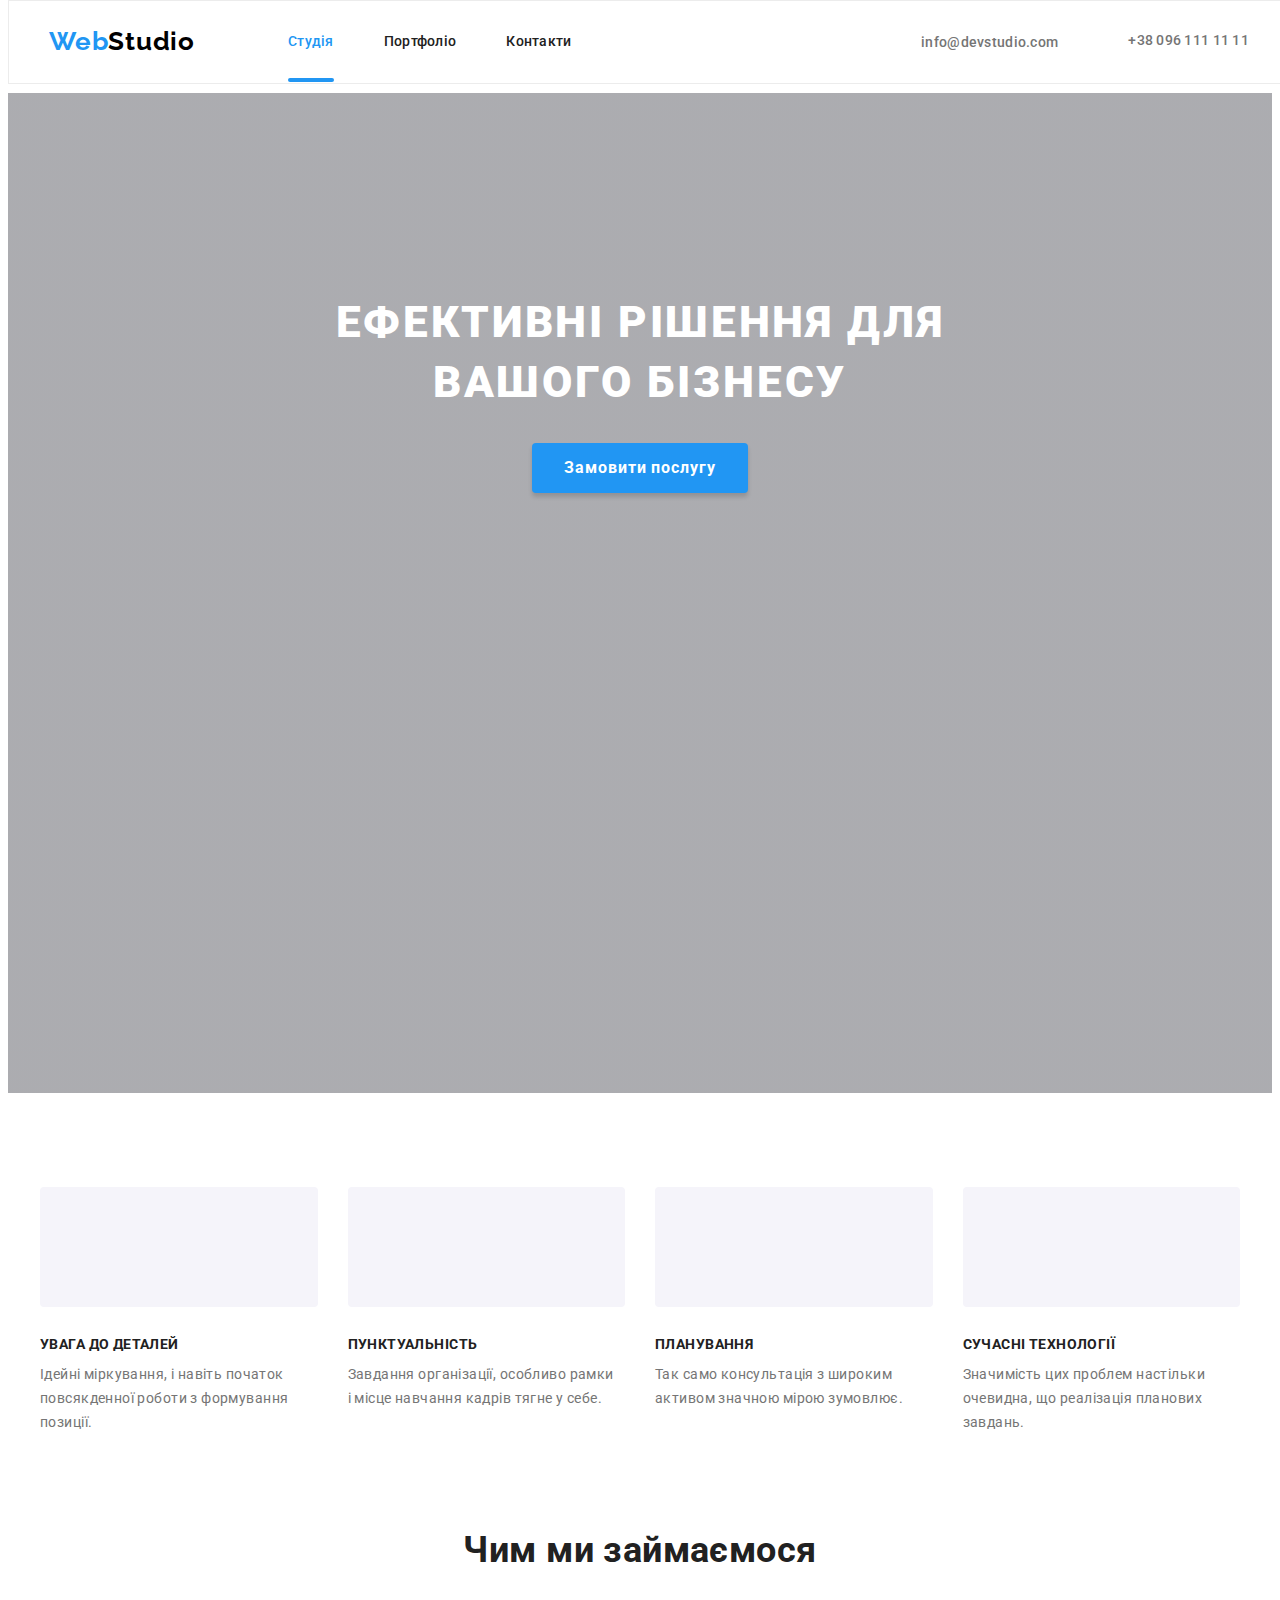
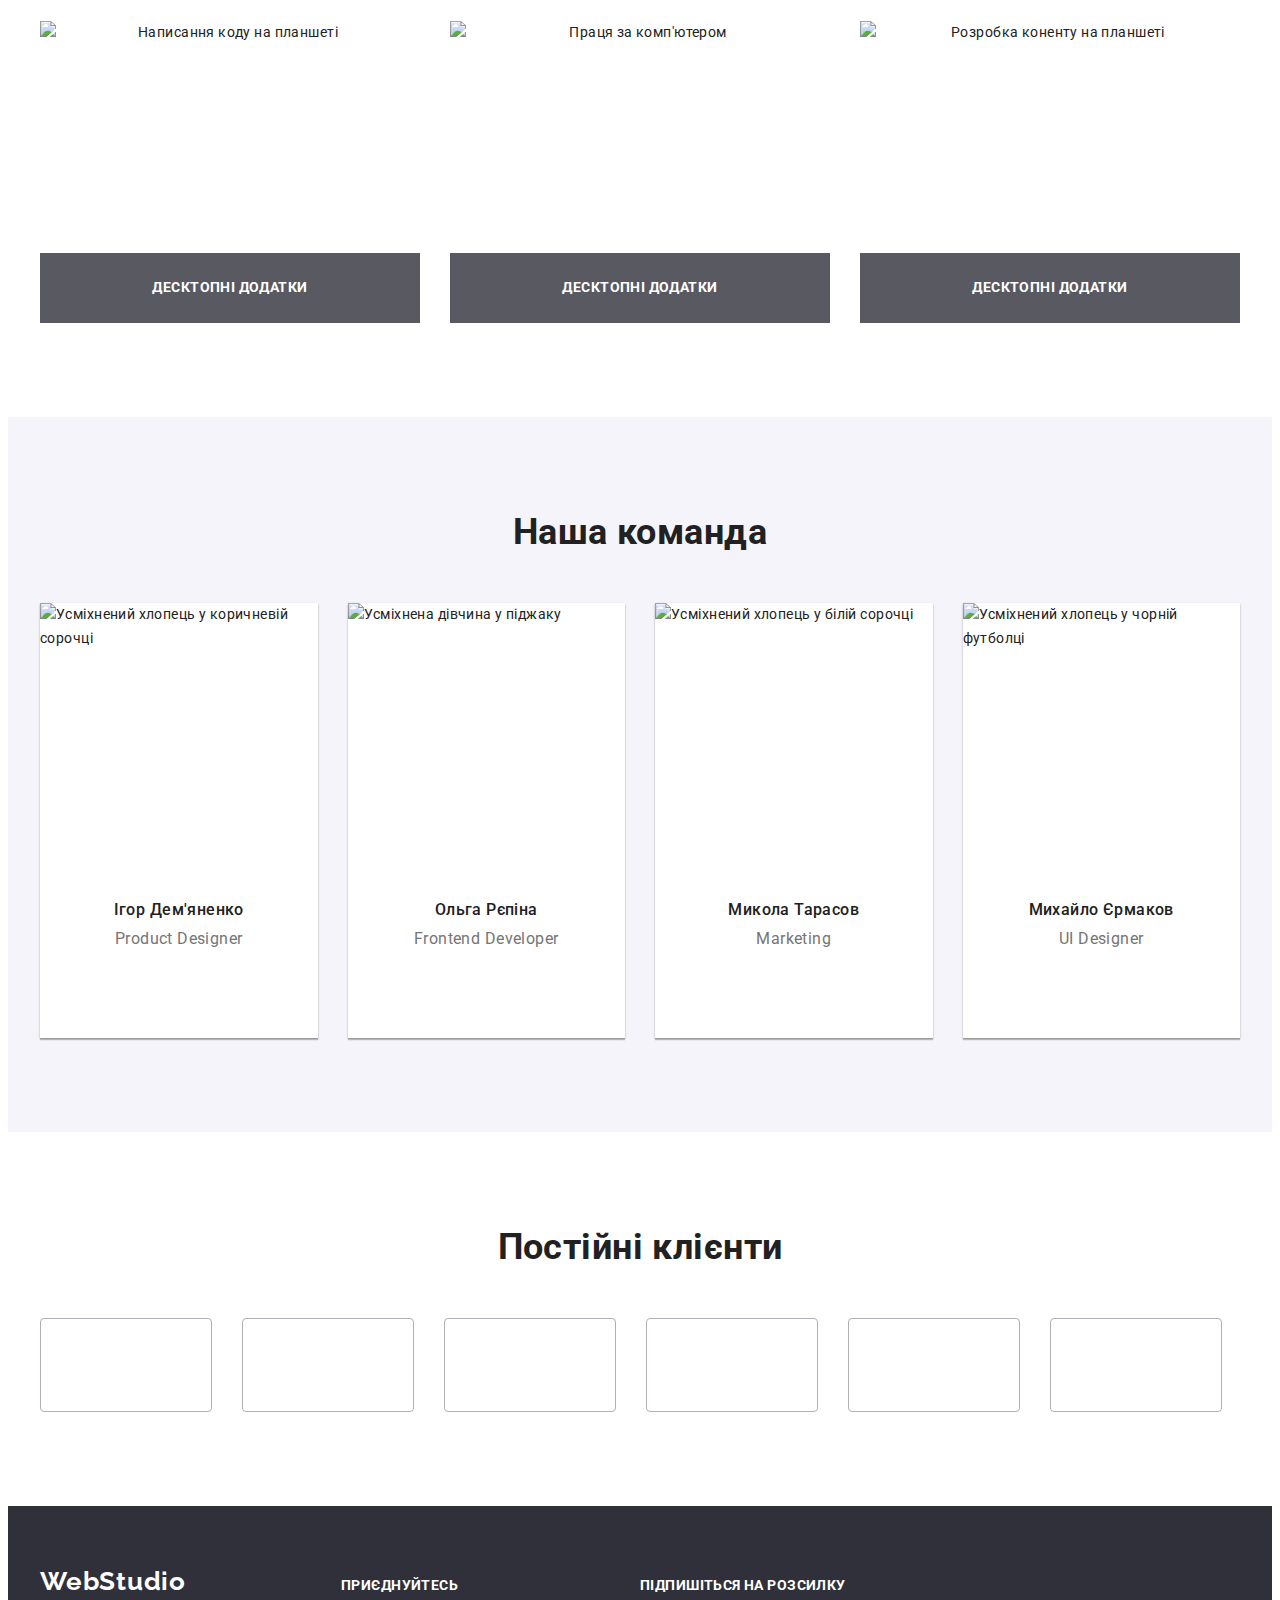
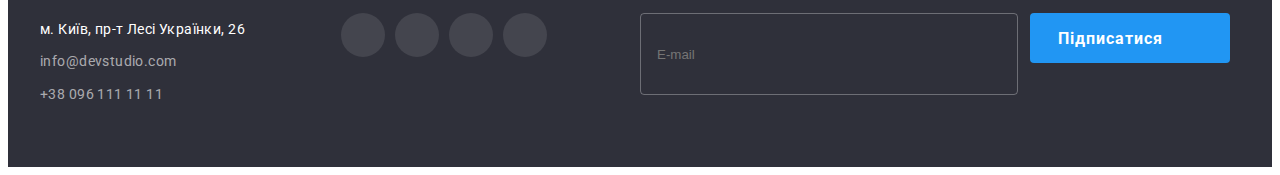
==== index.html @ 68c14729 "remake-header-studio" ====
<!DOCTYPE html>
<html lang="uk">
  <head>
    <meta charset="UTF-8" />
    <meta http-equiv="X-UA-Compatible" content="IE=edge" />
    <meta name="viewport" content="width=device-width, initial-scale=1.0" />
    <title>Студія</title>
    <link rel="preconnect" href="https://fonts.googleapis.com" />
    <link rel="preconnect" href="https://fonts.gstatic.com" crossorigin />
    <link
      href="https://fonts.googleapis.com/css2?family=Raleway:wght@700&family=Roboto:wght@400;500;700;900&display=swap"
      rel="stylesheet"
    />
    <link
      rel="stylesheet"
      href="https://cdnjs.cloudflare.com/ajax/libs/modern-normalize/1.1.0/modern-normalize.min.css"
      integrity="sha512-wpPYUAdjBVSE4KJnH1VR1HeZfpl1ub8YT/NKx4PuQ5NmX2tKuGu6U/JRp5y+Y8XG2tV+wKQpNHVUX03MfMFn9Q=="
      crossorigin="anonymous"
      referrerpolicy="no-referrer"
    />
    <link rel="stylesheet" href="./css/styles.css" />
  </head>

  <body class="body">
    <!-- Header -->
    <header class="page-header">
      <div class="container container-header">
        <nav class="nav-header page-header__nav">
          <a lang="en" class="logo page-header__logo link" href="./index.html"
            ><span class="logo-style page-header__span">Web</span>Studio</a
          >

          <ul class="site-nav list">
            <li class="item site-nav__item">
              <a class="site-nav__link link current" href="./index.html">Студія</a>
            </li>
            <li class="item site-nav__item">
              <a class="site-nav__link link" href="./portfolio.html">Портфоліо</a>
            </li>
            <li class="item site-nav__item"><a class="site-nav__link link" href="">Контакти</a></li>
          </ul>
        </nav>

        <ul class="auth-nav list">
          <li class="item auth-nav__item">
            <a class="link auth-nav__link" href="mailto:info@devstudio.com"
              ><svg class="auth-nav__icon" width="16" height="12">
                <use href="./images/icons-svg.svg#icon-envelope"></use></svg
              >info@devstudio.com</a
            >
          </li>
          <li class="item auth-nav__item">
            <a class="link auth-nav__link" href="tel:+380961111111"
              ><svg class="auth-nav__icon" width="10" height="16">
                <use href="./images/icons-svg.svg#icon-smartphone"></use></svg
              >+38 096 111 11 11</a
            >
          </li>
        </ul>
      </div>
    </header>

    <main class="main">
      <!-- Hero -->

      <section class="section hero overlay">
        <div class="container">
          <h1 class="hero-title">Ефективні рішення для вашого бізнесу</h1>
          <button type="button" class="button-hero" data-modal-open>Замовити послугу</button>
        </div>
      </section>

      <!-- Benefits -->
      <section class="section">
        <div class="container section-benefits">
          <h2 class="visually-hidden">Наші переваги</h2>
          <ul class="benefits-list list">
            <li class="item">
              <div class="container-icon-benefits">
                <svg class="icon-benefits" width="70" height="70">
                  <use href="./images/icons-svg.svg#icon-antenna"></use>
                </svg>
              </div>
              <h3 class="title">Увага до деталей</h3>
              <p>Ідейні міркування, і навіть початок повсякденної роботи з формування позиції.</p>
            </li>
            <li class="item">
              <div class="container-icon-benefits">
                <svg class="icon-benefits" width="70px" height="70px">
                  <use href="./images/icons-svg.svg#icon-clock"></use>
                </svg>
              </div>
              <h3 class="title">Пунктуальність</h3>
              <p>Завдання організації, особливо рамки i місце навчання кадрів тягне у себe.</p>
            </li>
            <li class="item">
              <div class="container-icon-benefits">
                <svg class="icon-benefits" width="70px" height="70px">
                  <use href="./images/icons-svg.svg#icon-diagram"></use>
                </svg>
              </div>
              <h3 class="title">Планування</h3>
              <p>Так само консультація з широким активом значною мірою зумовлює.</p>
            </li>
            <li class="item">
              <div class="container-icon-benefits">
                <svg class="icon-benefits" width="70px" height="70px">
                  <use href="./images/icons-svg.svg#icon-astronaut"></use>
                </svg>
              </div>
              <h3 class="title">Сучасні технології</h3>
              <p>Значимість цих проблем настільки очевидна, що реалізація планових завдань.</p>
            </li>
          </ul>
        </div>
      </section>

      <!-- Activity -->
      <section class="section activity">
        <div class="container">
          <h2 class="section-title">Чим ми займаємося</h2>
          <ul class="activity-list list">
            <li class="activity-list-item">
              <div class="activity-container-item-text">
                <p class="activity-item-text">Десктопні додатки</p>
              </div>
              <img
                class=""
                src="./images/img1.jpg"
                alt="Написання коду на планшеті"
                width="370"
                height="294"
              />
            </li>

            <li class="activity-list-item">
              <div class="activity-container-item-text">
                <p class="activity-item-text">Десктопні додатки</p>
              </div>
              <img
                class=""
                src="./images/img2.jpg"
                alt="Праця за комп'ютером"
                width="370"
                height="294"
              />
            </li>

            <li class="activity-list-item">
              <div class="activity-container-item-text">
                <p class="activity-item-text">Десктопні додатки</p>
              </div>
              <img
                class=""
                src="./images/img3.jpg"
                alt="Розробка коненту на планшеті"
                width="370"
                height="294"
              />
            </li>
          </ul>
        </div>
      </section>

      <!-- Team -->
      <section class="section team">
        <div class="container">
          <h2 class="section-title">Наша команда</h2>

          <ul class="team-list list">
            <li class="item">
              <img
                src="./images/igor.jpg"
                alt="Усміхнений хлопець у коричневій сорочці"
                width="270"
                height="260"
              />
              <div class="team-card">
                <h3 class="title">Ігор Дем'яненко</h3>
                <p class="text" lang="en">Product Designer</p>
                <ul class="social-list list">
                  <li class="social-item">
                    <a class="social-link link" href="#"
                      ><svg class="social-icon" width="20" height="20">
                        <use href="./images/icons-svg.svg#icon-instagram"></use></svg
                    ></a>
                  </li>
                  <li class="social-item">
                    <a class="social-link link" href="#"
                      ><svg class="social-icon" width="20" height="20">
                        <use href="./images/icons-svg.svg#icon-twitter"></use></svg
                    ></a>
                  </li>
                  <li class="social-item">
                    <a class="social-link link" href="#"
                      ><svg class="social-icon" width="20" height="20">
                        <use href="./images/icons-svg.svg#icon-facebook"></use></svg
                    ></a>
                  </li>
                  <li class="social-item">
                    <a class="social-link link" href="#"
                      ><svg class="social-icon" width="20" height="20">
                        <use href="./images/icons-svg.svg#icon-linkedin"></use></svg
                    ></a>
                  </li>
                </ul>
              </div>
            </li>

            <li class="item">
              <img
                src="./images/olga.jpg"
                alt="Усміхнена дівчина у піджаку"
                width="270"
                height="260"
              />
              <div class="team-card">
                <h3 class="title">Ольга Рєпіна</h3>
                <p class="text" lang="en">Frontend Developer</p>
                <ul class="social-list list">
                  <li class="social-item">
                    <a class="social-link link" href="#"
                      ><svg class="social-icon" width="20" height="20">
                        <use href="./images/icons-svg.svg#icon-instagram"></use></svg
                    ></a>
                  </li>
                  <li class="social-item">
                    <a class="social-link link" href="#"
                      ><svg class="social-icon" width="20" height="20">
                        <use href="./images/icons-svg.svg#icon-twitter"></use></svg
                    ></a>
                  </li>
                  <li class="social-item">
                    <a class="social-link link" href="#"
                      ><svg class="social-icon" width="20" height="20">
                        <use href="./images/icons-svg.svg#icon-facebook"></use></svg
                    ></a>
                  </li>
                  <li class="social-item">
                    <a class="social-link link" href="#"
                      ><svg class="social-icon" width="20" height="20">
                        <use href="./images/icons-svg.svg#icon-linkedin"></use></svg
                    ></a>
                  </li>
                </ul>
              </div>
            </li>

            <li class="item">
              <img
                src="./images/mikola.jpg"
                alt="Усміхнений хлопець у білій сорочці"
                width="270"
                height="260"
              />
              <div class="team-card">
                <h3 class="title">Микола Тарасов</h3>
                <p class="text" lang="en">Marketing</p>
                <ul class="social-list list">
                  <li class="social-item">
                    <a class="social-link link" href="#"
                      ><svg class="social-icon" width="20" height="20">
                        <use href="./images/icons-svg.svg#icon-instagram"></use></svg
                    ></a>
                  </li>
                  <li class="social-item">
                    <a class="social-link link" href="#"
                      ><svg class="social-icon" width="20" height="20">
                        <use href="./images/icons-svg.svg#icon-twitter"></use></svg
                    ></a>
                  </li>
                  <li class="social-item">
                    <a class="social-link link" href="#"
                      ><svg class="social-icon" width="20" height="20">
                        <use href="./images/icons-svg.svg#icon-facebook"></use></svg
                    ></a>
                  </li>
                  <li class="social-item">
                    <a class="social-link link" href="#"
                      ><svg class="social-icon" width="20" height="20">
                        <use href="./images/icons-svg.svg#icon-linkedin"></use></svg
                    ></a>
                  </li>
                </ul>
              </div>
            </li>

            <li class="item">
              <img
                src="./images/mykhailo.jpg"
                alt="Усміхнений хлопець у чорній футболці"
                width="270"
                height="260"
              />
              <div class="team-card">
                <h3 class="title">Михайло Єрмаков</h3>
                <p class="text" lang="en">UI Designer</p>
                <ul class="social-list list">
                  <li class="social-item">
                    <a class="social-link link" href="#"
                      ><svg class="social-icon" width="20" height="20">
                        <use href="./images/icons-svg.svg#icon-instagram"></use></svg
                    ></a>
                  </li>
                  <li class="social-item">
                    <a class="social-link link" href="#"
                      ><svg class="social-icon" width="20" height="20">
                        <use href="./images/icons-svg.svg#icon-twitter"></use></svg
                    ></a>
                  </li>
                  <li class="social-item">
                    <a class="social-link link" href="#"
                      ><svg class="social-icon" width="20" height="20">
                        <use href="./images/icons-svg.svg#icon-facebook"></use></svg
                    ></a>
                  </li>
                  <li class="social-item">
                    <a class="social-link link" href="#"
                      ><svg class="social-icon" width="20" height="20">
                        <use href="./images/icons-svg.svg#icon-linkedin"></use></svg
                    ></a>
                  </li>
                </ul>
              </div>
            </li>
          </ul>
        </div>
      </section>

      <!-- CLIENTS -->
      <div class="container">
        <section class="client-section section">
          <h2 class="section-title">Постійні клієнти</h2>
          <ul class="client-list list">
            <li class="client-item">
              <a class="client-link link" href="#"
                ><svg class="client-icon" width="106" height="60">
                  <use href="./images/icons-svg.svg#icon-Client1"></use></svg
              ></a>
            </li>
            <li class="client-item">
              <a class="client-link link" href="#"
                ><svg class="client-icon" width="106" height="60">
                  <use href="./images/icons-svg.svg#icon-Client2"></use></svg
              ></a>
            </li>
            <li class="client-item">
              <a class="client-link link" href="#"
                ><svg class="client-icon" width="106" height="60">
                  <use href="./images/icons-svg.svg#icon-Client3"></use></svg
              ></a>
            </li>
            <li class="client-item">
              <a class="client-link link" href="#"
                ><svg class="client-icon" width="106" height="60">
                  <use href="./images/icons-svg.svg#icon-Client4"></use></svg
              ></a>
            </li>
            <li class="client-item">
              <a class="client-link link" href="#"
                ><svg class="client-icon" width="106" height="60">
                  <use href="./images/icons-svg.svg#icon-Client5"></use></svg
              ></a>
            </li>
            <li class="client-item">
              <a class="client-link link" href="#"
                ><svg class="client-icon" width="106" height="60">
                  <use href="./images/icons-svg.svg#icon-Client6"></use></svg
              ></a>
            </li>
          </ul>
        </section>
      </div>
    </main>

    <!--Footer-->
    <footer class="footer">
      <div class="container container-footer">
        <div class="container-logo-address">
          <a lang="en" class="footer-logo logo link" href="./index.html"
            ><span class="logo-style">Web</span>Studio</a
          >

          <address class="address">
            <ul class="list">
              <li class="item">
                <a class="first-link link" href="https://goo.gl/maps/CPtrU1FHBa2aNyZL9"
                  >м. Київ, пр-т Лесі Українки, 26</a
                >
              </li>
              <li class="item">
                <a class="link" href="mailto:info@devstudio.com">info@devstudio.com</a>
              </li>
              <li class="item"><a class="link" href="tel:+380961111111">+38 096 111 11 11</a></li>
            </ul>
          </address>
        </div>

        <div class="container-social-footer">
          <b class="social-text">Приєднуйтесь</b>
          <ul class="social-list list">
            <li class="social-item">
              <a class="social-link link" href="#"
                ><svg class="social-icon" width="20" height="20">
                  <use href="./images/icons-svg.svg#icon-instagram"></use></svg
              ></a>
            </li>
            <li class="social-item">
              <a class="social-link link" href="#"
                ><svg class="social-icon link" width="20" height="20">
                  <use href="./images/icons-svg.svg#icon-twitter"></use></svg
              ></a>
            </li>
            <li class="social-item">
              <a class="social-link link" href="#"
                ><svg class="social-icon" width="20" height="20">
                  <use href="./images/icons-svg.svg#icon-facebook"></use></svg
              ></a>
            </li>
            <li class="social-item">
              <a class="social-link link" href="#"
                ><svg class="social-icon" width="20" height="20">
                  <use href="./images/icons-svg.svg#icon-linkedin"></use></svg
              ></a>
            </li>
          </ul>
        </div>

        <div class="container-footer-form">
          <b class="footer-form-uptext">Підпишіться на розсилку</b>
          <form class="footer-form">
            <label for="mail-footer"></label>
            <input type="mail" name="mail" placeholder="E-mail" id="mail-footer" />
            <button class="footer-form-button" type="submit">Підписатися</button>
          </form>
        </div>
      </div>
    </footer>

    <div class="backdrop is-hidden" data-modal>
      <div class="backdrop-modal">
        <button type="button" class="backdrop-modal-close-button" data-modal-close>
          <svg class="backdrop-modal-close-icon" width="11" height="11">
            <use href="./images/icons-svg.svg#icon-cross-button"></use>
          </svg>
        </button>
        <b class="subscribe-form-uptext">Залиште свої дані, ми вам передзвонимо</b>
        <form class="subscribe-form">
          <div class="subscribe-form-field">
            <label for="name">Ім'я</label>
            <div class="subscribe-form-container-input-icon">
              <input type="text" name="mame" id="name" autofocus />
              <svg class="subscribe-form-icon" width="18" height="18">
                <use href="./images/icons-svg.svg#icon-person"></use>
              </svg>
            </div>
          </div>
          <div class="subscribe-form-field">
            <label for="tel">Телефон</label>
            <div class="subscribe-form-container-input-icon">
              <input type="text" name="tel" id="tel" />
              <svg class="subscribe-form-icon" width="18" height="18">
                <use href="./images/icons-svg.svg#icon-phone"></use>
              </svg>
            </div>
          </div>
          <div class="subscribe-form-field">
            <label for="mail">Пошта</label>
            <div class="subscribe-form-container-input-icon">
              <input type="text" name="mail" id="mail" />
              <svg class="subscribe-form-icon" width="18" height="18">
                <use href="./images/icons-svg.svg#icon-email"></use>
              </svg>
            </div>
          </div>
          <div class="subscribe-form-field subscribe-form-field-lust">
            <label for="comment">Коментар</label>
            <textarea
              class="subscribe-form-field-placeholder"
              name="comment"
              placeholder="Введіть текст"
              id="comment"
              rows="7"
            ></textarea>
          </div>

          <label class="subscribe-form-text-conditions" for="conditions">
            <input
              class="checkbox"
              type="checkbox"
              name="conditions"
              value="conditions"
              id="conditions"
            />
            <svg class="checkbox-icon-condotions" width="15" height="15">
              <use href="./images/icons-svg.svg#icon-ckeck"></use>
            </svg>
            Погоджуюся з розсилкою та приймаю

            <a class="subscribe-form-link-conditions" href="#m">Умови договору</a></label
          >
        </form>
        <button class="subscrib-button" type="submit">Відправити</button>
      </div>
    </div>

    <script src="./js/modal.js"></script>
  </body>
</html>
---- css/styles.css ----
/* Color palette */

/* Main color text #212121; */
/* Second color text #757575; */
/* accent #2196F3; */
/* white #FFFFFF; */
/* rgba-white rgba(255, 255, 255, 0.6); */
/* background color: #FFFFFF; */
/* Footer and hero background color: #2F303A; */
/* Second background color: #F5F4FA; */

:root {
  --main-color: #212121;
  --second-color: #757575;
  --accent: #2196f3;
  --second-accent: #188ce8;
  --footer-hero: #2f303a;
  --white: #ffffff;
  --card-set-gap: 30px;
  --card-set-gap2: 20px;
  --social-list-gap: 10px;
  --timing-function: cubic-bezier(0.4, 0, 0.2, 1);
}

/* ------Body----- */

.body {
  color: var(--main-color);
  background-color: var(--white);

  font-family: 'Roboto', sans-serif;
  font-size: 14px;
  letter-spacing: 0.03em;

  padding-top: 85px;
}

.container {
  margin-left: auto;
  margin-right: auto;
  padding-left: 15px;
  padding-right: 15px;
  width: 1200px;
}

.container-header {
  display: flex;
  align-items: center;
}

.link {
  text-decoration: none;
}

.list {
  padding: 0;
  margin: 0;
  list-style: none;
}

.section {
  padding-top: 94px;
  padding-bottom: 94px;

  font-size: 14px;
  line-height: 1.71;
}

.visually-hidden {
  position: absolute;
  white-space: nowrap;
  width: 1px;
  height: 1px;
  overflow: hidden;
  border: 0;
  padding: 0;
  clip: rect(0 0 0 0);
  clip-path: inset(50%);
  margin: -1px;
}

.current {
}

img {
  display: block;
  height: auto;
  width: 100%;
}

.logo {
  font-family: 'Raleway', sans-serif;
  font-weight: 700;
  font-size: 26px;
  line-height: 1.2;
  letter-spacing: 0.03em;
}

/* !-----------------------------TRANSITION-------------------------------------- */
.card-link,
.client-link,
.social-link,
.container-header .link,
.address .link,
button {
  transition: color 250ms var(--timing-function);
}

.social-link {
  transition-property: background-color, color;
}

.client-link {
  transition-property: border, color;
}

.card-link {
  display: block;
  transition-property: box-shadow;
}

button {
  font-size: 16px;
  border-radius: 4px;
  border: none;
  border: none;
  cursor: pointer;
  font-family: inherit;
  color: var(--white);

  transition-property: background-color, box-shadow, fill;
}
/* !-----------------------------TRANSITION-END-------------------------------------- */

/* !-----------------------------backdrop----------------------------- */
.backdrop {
  position: fixed;
  top: 0;
  left: 0;
  width: 100%;
  height: 100%;

  background-color: #00000033;

  opacity: 1;
  transition: opacity 250ms var(--timing-function);
}

.backdrop-modal {
  position: absolute;
  left: 50%;
  top: 50%;

  height: 581px;
  width: 528px;

  border-radius: 4px;
  background-color: var(--white);

  transform: translate(-50%, -50%) scale(1) rotate(360deg);
  transition: transform 250ms var(--timing-function);
}

.backdrop.is-hidden {
  opacity: 0;
  pointer-events: none;
}

.backdrop.is-hidden .backdrop-modal {
  transform: translate(-50%, -50%) scale(0.5) rotate(180deg);
}

.backdrop-modal-close-button {
  position: absolute;
  top: 8px;
  right: 8px;

  height: 30px;
  width: 30px;

  display: flex;
  justify-content: center;
  align-items: center;

  border-radius: 50%;
  border: 1px solid #0000001a;

  background-color: var(--white);
}

.backdrop-modal-close-icon {
}

.backdrop-modal-close-button:hover,
.backdrop-modal-close-button:focus {
  fill: var(--accent);
}

.subscribe-form {
  display: flex;
  flex-direction: column;
  align-items: center;

  margin-left: auto;
  margin-right: auto;
  margin-bottom: 30px;
  width: 448px;
}

.subscribe-form-uptext {
  display: flex;
  justify-content: center;

  margin-bottom: 12px;
  margin-top: 40px;

  font-size: 20px;
  font-weight: 700;
  line-height: 1.15;
  text-align: center;
}
.subscribe-form-field {
  display: flex;
  flex-direction: column;

  width: 100%;

  margin-bottom: 10px;
}

.subscribe-form-field-lust {
  margin-bottom: 20px;
}

.subscribe-form-field-placeholder {
  font-size: 12px;
  letter-spacing: 0.01em;
  color: #75757580;
}

.subscribe-form-field textarea,
.subscribe-form-field input {
  transition: border-color 250ms var(--timing-function);
  outline: none;
}

.subscribe-form-field textarea:focus,
.subscribe-form-field input:focus {
  border-color: var(--accent);
}

.subscribe-form-field:focus-within .subscribe-form-icon {
  fill: var(--accent);
}

.subscribe-form-field textarea {
  resize: none;

  border: 1px solid #21212133;
  border-radius: 4px;

  height: 120px;
  padding: 12px 16px;
}

.subscribe-form-field input {
  padding-left: 42px;
  padding-top: 14px;
  padding-bottom: 14px;
  padding-right: 15px;

  border: 1px solid #21212133;
  border-radius: 4px;

  height: 40px;
  width: 100%;
}

.subscribe-form-field label {
  font-size: 12px;
  font-weight: 400;
  line-height: 1.17;
  letter-spacing: 0.01em;

  margin-bottom: 4px;

  color: var(--second-color);
}

.subscribe-form-container-input-icon {
  position: relative;
}

.subscribe-form-icon {
  position: absolute;
  top: 50%;
  left: 5%;

  transform: translate(-50%, -50%);
}

.subscribe-form-text-conditions {
  height: 24px;
  display: inline-flex;
  align-items: center;
  color: var(--second-color);
}

.checkbox {
  appearance: none;
  position: absolute;
}

.checkbox-icon-condotions {
  display: inline-block;
  border-radius: 4px;
  border: 2px solid black;

  margin-right: 7px;
}

.checkbox:checked + .checkbox-icon-condotions {
  background-color: var(--accent);
  border-color: var(--accent);
}

.subscribe-form-link-conditions {
  display: block;
  margin-left: 4px;

  color: var(--accent);
}

.subscribe-form-link-conditions:hover,
.subscribe-form-link-conditions:focus {
  color: var(--second-accent);
}

.subscrib-button {
  background-color: var(--accent);

  margin-left: 164px;

  height: 50px;
  width: 200px;

  font-weight: 700;
  line-height: 1.88;
  letter-spacing: 0.06em;
  text-align: center;
}
.subscrib-button:hover {
  background-color: var(--second-accent);
  box-shadow: 0px 4px 4px 0px #00000026;
}
/* !-----------------------------backdrop-end----------------------------- */

/* -------------------------------Header------------------------------- */

.page-header {
  position: fixed;
  width: 100%;
  top: 0;

  z-index: 1;

  background-color: var(--white);
  border: 1px solid #ececec;
}
.page-header__nav {
  display: flex;
}
.page-header__logo {
  color: #000000;
  padding-top: 24px;
  padding-bottom: 25px;
}
.page-header__span {
  color: var(--accent);
}

.site-nav {
  display: flex;
  margin-left: 93px;

  gap: 50px;
}
.site-nav__item {
}
.site-nav__link {
}

.auth-nav {
  display: flex;
  margin-left: auto;
  align-items: baseline;

  gap: 50px;
}
.auth-nav__item {
}
.auth-nav__link {
}
.auth-nav__icon {
  fill: currentColor;
  margin-right: 10px;
}

.site-nav__link,
.auth-nav__link {
  display: flex;
  padding-top: 32px;
  padding-bottom: 32px;

  align-items: center;

  font-weight: 500;
  line-height: 1.14;
  letter-spacing: 0.02em;
}

.site-nav__link {
  color: var(--main-color);
}

.auth-nav__link {
  color: var(--second-color);
}

.site-nav__link:hover,
.auth-nav__link:hover,
.site-nav__link:focus,
.auth-nav__link:focus {
  color: var(--accent);
}

.site-nav__item .current {
  position: relative;
  color: var(--accent);
}

.site-nav__item .current::after {
  position: absolute;
  content: '';
  bottom: 0;
  left: 0;

  width: 100%;
  height: 4px;

  border-radius: 2px;
  background-color: var(--accent);
}
/* -------------------------------Footer------------------------------- */

.footer {
  padding-top: 60px;
  padding-bottom: 60px;
  background-color: var(--footer-hero);
}

.footer-logo {
  color: var(--white);

  display: inline-block;
  margin-bottom: 20px;
}

.address {
  font-style: normal;
  font-weight: normal;

  line-height: 1.7;
}

.address .link {
  color: rgba(255, 255, 255, 0.6);
}

.address .first-link {
  color: #fff;
}

.address .link:hover,
.address .first-link:hover,
.address .link:focus,
.address .first-link:focus {
  color: var(--accent);
}

.address .item + .item {
  margin-top: 9px;
}

.container-footer {
  display: flex;
  align-items: baseline;
}

.container-logo-address {
  width: 231px;
}

/* -------------------------------Container-Social-footer------------------------------- */

.container-social-footer {
  display: inline-block;
  align-items: flex-start;

  margin-left: 70px;
}

.container-social-footer .social-link {
  background-color: rgba(255, 255, 255, 0.1);
}

.container-social-footer .social-icon {
  fill: var(--white);
}

.container-social-footer .social-text {
  display: block;
  text-transform: uppercase;
  color: var(--white);

  margin-bottom: 20px;
}

/* -------------------------------container-footer-form------------------------------- */

.container-footer-form {
  margin-left: 93px;
}
.footer-form-uptext {
  display: block;
  text-transform: uppercase;
  color: var(--white);

  margin-bottom: 20px;
}

.footer-form {
  display: flex;
}

.footer-form input {
  height: 50px;
  width: 358px;

  padding-top: 15px;
  padding-bottom: 15px;
  padding-left: 16px;

  background-color: #2196f300;
  color: #ffffff4d;

  border: 1px solid #ffffff4d;
  border-radius: 4px;
}

.footer-form-button {
  display: flex;
  align-items: center;

  padding-top: 10px;
  padding-bottom: 10px;
  padding-left: 28px;
  padding-right: 28px;

  margin-left: 12px;

  height: 50px;
  width: 200px;

  font-weight: 700;
  line-height: 1.6;
  letter-spacing: 0.06em;

  background-color: var(--accent);
}

.footer-form-button::after {
  content: '';
  width: 24px;
  height: 24px;
  margin-left: 10px;

  background-image: url(../images/icon-send.svg);
}

.footer-form-button:hover {
  background-color: var(--second-accent);
  box-shadow: 0px 4px 4px 0px #00000026;
}

/* -------------------------------MAIN------------------------------- */
/* ?-------------------------------STUSIO------------------------------- */

/* -------------------------------HERO------------------------------- */
.hero {
  padding-top: 200px;
  padding-bottom: 200px;
  text-align: center;
}

.hero-title {
  margin-top: 0;
  margin-bottom: 30px;
  margin-left: auto;
  margin-right: auto;

  width: 696px;
  color: var(--white);
  font-weight: 900;
  font-size: 44px;
  line-height: 1.36;
  letter-spacing: 0.06em;
  text-transform: uppercase;
}

/* Main button */

.button-hero {
  /* display: inline-block; */
  min-width: 216px;
  padding: 10px 32px;
  text-align: center;
  align-items: center;
  box-shadow: 0px 4px 4px 0px rgba(0, 0, 0, 0.15);

  font-weight: 700;
  line-height: 1.88;
  letter-spacing: 0.06em;

  background: var(--accent);
}

.button-hero:hover,
.button-hero:focus {
  color: var(--white);
  background-color: var(--second-accent);

  cursor: pointer;
}

.overlay {
  margin-left: auto;
  margin-right: auto;

  height: 600px;
  max-width: 1600px;

  background-image: linear-gradient(rgba(47, 48, 58, 0.4), rgba(47, 48, 58, 0.4)),
    url(../images/team.jpg);
  /* background-size: cover;
  background-repeat: no-repeat;
  background-position: center; */
}

/* -----------BENEFITS------------- */

.benefits-list .title {
  margin-top: 0;
  margin-bottom: 10px;
  margin-right: 0;

  font-size: 14px;
  line-height: 1.14;
  text-transform: uppercase;
}

.benefits-list p {
  margin-top: 0;
  margin-bottom: 0;

  color: var(--second-color);
  display: inline-block;
  width: 270px;
  height: 72px;
  line-height: 1.71;
}

.benefits-list {
  display: flex;
  flex-wrap: wrap;
  gap: var(--card-set-gap);
}

.container-icon-benefits {
  background-color: #f5f4fa;
  height: 120px;

  margin-bottom: 30px;
  border-radius: 4px;

  display: flex;
  align-items: center;
  justify-content: center;
}

.icon-benefits {
  fill: var(--main-color);
}

.benefits-list .item {
  flex-basis: calc((100% - 90px) / 4);
}

/* -----------ACTIVITY------------- */

.activity {
  padding-top: 0;
}

.section-title {
  margin-top: 0;
  margin-bottom: 50px;
  text-align: center;

  font-weight: 700;
  font-size: 36px;
  line-height: 1.17;
  text-align: center;
  color: var(--main-color);
}

.activity-list {
  display: flex;
  flex-wrap: wrap;
  gap: var(--card-set-gap);

  text-align: center;
}

.activity-list-item {
  position: relative;
  flex-basis: calc((100% - 60px) / 3);
}

.activity-container-item-text {
  position: absolute;
  bottom: 0;

  width: 100%;
  left: 0;

  padding-top: 27px;
  padding-bottom: 27px;

  font-weight: bold;
  font-size: 14px;
  line-height: 1.14;

  background-color: rgba(47, 48, 58, 0.8);
}

.activity-item-text {
  color: var(--white);

  margin: 0;
  text-transform: uppercase;
}

/* -------------TEAM------------ */

.team {
  background-color: #f5f4fa;
}

.team-card .title,
.team-card .text {
  margin-top: 0;
  margin-bottom: 10px;

  font-weight: 500;
  font-size: 16px;
  line-height: 1.19;

  text-align: center;
  color: var(--main-color);
}

.team-card .text {
  color: var(--second-color);
  font-weight: 400;

  margin-bottom: 16px;
}

.team-card {
  padding-top: 30px;
  padding-bottom: 30px;
}

.team-list {
  display: flex;
  flex-wrap: wrap;
  gap: var(--card-set-gap);
}

.team-list > .item {
  flex-basis: calc((100% - 90px) / 4);

  background-color: var(--white);
  box-shadow: 0px 2px 1px 0px rgba(0, 0, 0, 0.2), 0px 1px 1px 0 rgba(0, 0, 0, 0.14),
    0px 1px 3px 0px rgba(0, 0, 0, 0.12);
}
/* -----SOCIAL----- */

.social-list {
  display: flex;
  gap: var(--social-list-gap);
  justify-content: center;
}

.social-link {
  display: flex;
  justify-content: center;
  align-items: center;
  background-color: inherit;
  color: #afb1b8;

  border-radius: 50%;
  height: 44px;
  width: 44px;
}

.social-link:hover,
.social-link:focus {
  background-color: var(--accent);
  color: #ffffff;
}

.social-icon {
  fill: currentColor;
}

/* ----------CLIENTS---------- */

.client-section {
}

.client-list {
  display: flex;
  gap: var(--card-set-gap);
}

.client-item {
}

.client-link {
  display: flex;
  width: 170px;
  height: 92px;

  color: #afb1b8;
  border: 1px solid #afb1b8;
  border-radius: 4px;

  align-items: center;
  justify-content: center;
}

.client-icon {
  fill: currentColor;
}

.client-link:hover,
.client-link:focus {
  border-color: var(--accent);
  color: var(--accent);
}

/* -------------PORTFOLIO------------ */
/* main */

/* -------button-list------- */

.filtr-button {
  padding: 6px 22px;

  color: var(--main-color);
  font-family: inherit;
  font-weight: 500;
  line-height: 1.6;
  text-align: center;
  letter-spacing: 0.03em;
}

.filtr-button:hover,
.filtr-button:focus {
  color: var(--white);
  background-color: var(--accent);
  box-shadow: 0px 3px 1px rgba(0, 0, 0, 0.1), 0px 1px 2px rgba(0, 0, 0, 0.08),
    0px 2px 2px rgba(0, 0, 0, 0.12);
}

.button-list {
  display: flex;
  justify-content: center;

  margin-bottom: 50px;
  gap: 8px;
}

/* ------------projects-list-----------*/
.card-set {
  display: flex;
  flex-wrap: wrap;
  gap: var(--card-set-gap);

  font-size: 16px;
  line-height: 1.87;
}

.card-set > .item {
  flex-basis: calc((100% - 60px) / 3);
}

.card-link:hover,
.card-link:focus {
  box-shadow: 1px 4px 6px 0px #00000029, 0px 4px 4px 0px #0000000f, 0px 1px 1px 0px #0000001f;
}

.card-set .title {
  margin-top: 0;
  margin-bottom: 10px;

  color: var(--main-color);
  font-weight: 700;
  font-size: 18px;
  line-height: 2;
  letter-spacing: 0.06em;
}

.card-set .card-info-text {
  margin-top: 0;
  margin-bottom: 0;

  color: var(--second-color);
  font-weight: 400;
  font-size: 16px;
  line-height: 1.9;
}

.card-info {
  padding: 20px 24px;
  border-left: 1px solid #eeeeee;
  border-right: 1px solid #eeeeee;
  border-bottom: 1px solid #eeeeee;
}

.card-link:hover .projects-overlay,
.card-link:hover .card-thumb-text {
  transform: translateY(0);
}

.card-thumb {
  position: relative;
  overflow: hidden;
}

.projects-overlay {
  position: absolute;
  top: 0;
  left: 0;

  width: 100%;
  height: 100%;

  transform: translateY(100%);

  transition: transform 250ms var(--timing-function);

  background-color: rgba(33, 150, 243, 0.9);
}

.card-thumb-text {
  position: absolute;
  top: 0;
  left: 0;

  height: 168px;
  width: 322px;

  font-weight: 400;
  font-size: 18px;
  line-height: 1.55;

  margin: 63px 24px;

  color: var(--white);

  transform: translateY(294px);

  transition-property: transform;
  transition-duration: 250ms;
  transition-timing-function: cubic-bezier(0.4, 0, 0.2, 1);
}
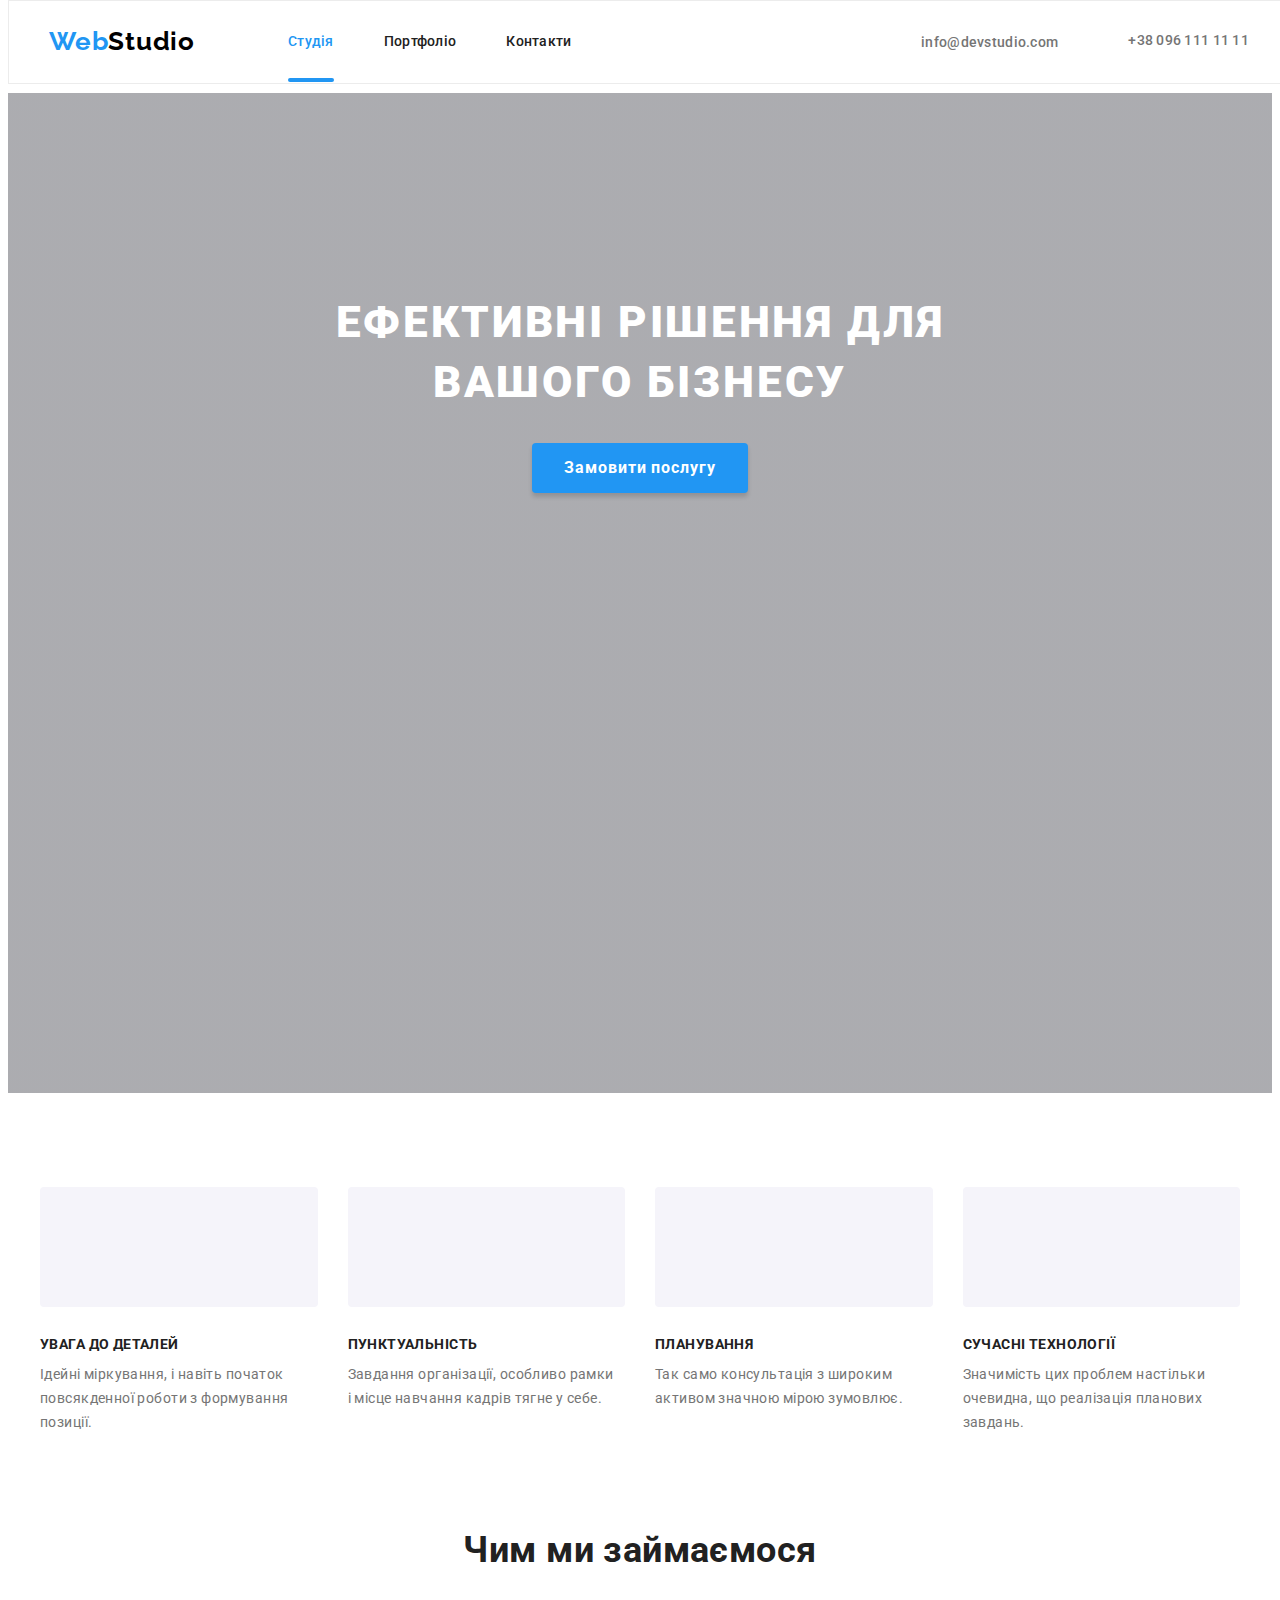
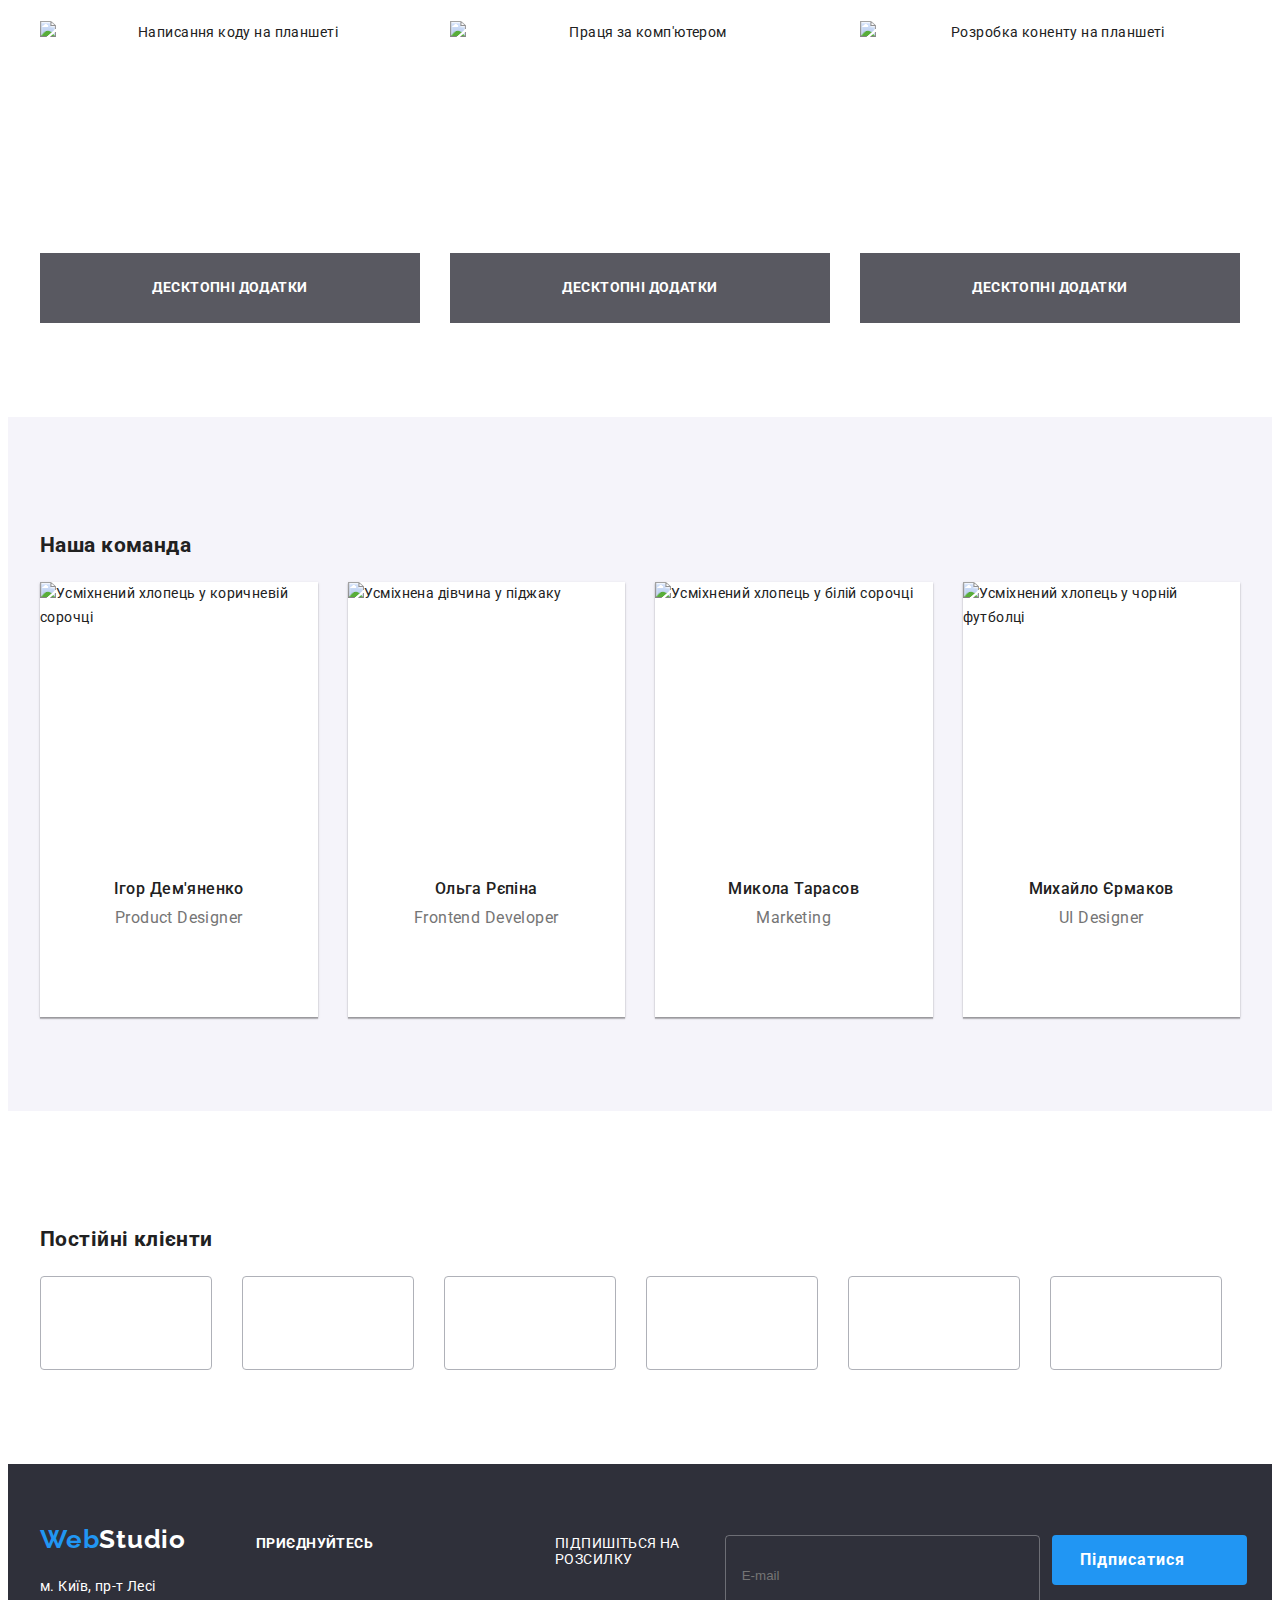
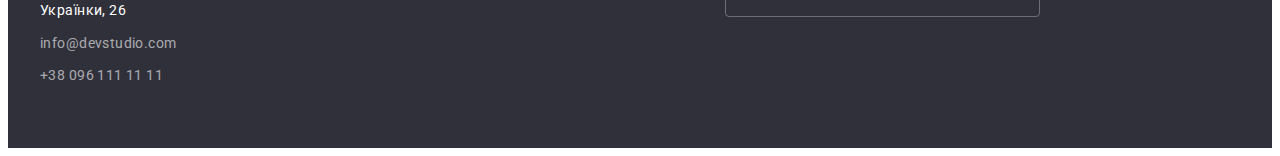
==== commit 48441203: "Update" ====
--- a/index.html
+++ b/index.html
@@ -25,9 +25,9 @@
     <!-- Header -->
     <header class="page-header">
       <div class="container container-header">
-        <nav class="nav-header page-header__nav">
-          <a lang="en" class="logo page-header__logo link" href="./index.html"
-            ><span class="logo-style page-header__span">Web</span>Studio</a
+        <nav class="page-header__nav">
+          <a lang="en" class="page-header__logo logo link" href="./index.html"
+            ><span class="logo__span">Web</span>Studio</a
           >
 
           <ul class="site-nav list">
@@ -65,51 +65,59 @@
 
       <section class="section hero overlay">
         <div class="container">
-          <h1 class="hero-title">Ефективні рішення для вашого бізнесу</h1>
-          <button type="button" class="button-hero" data-modal-open>Замовити послугу</button>
+          <h1 class="hero__title">Ефективні рішення для вашого бізнесу</h1>
+          <button type="button" class="hero__button" data-modal-open>Замовити послугу</button>
         </div>
       </section>
 
       <!-- Benefits -->
       <section class="section">
-        <div class="container section-benefits">
+        <div class="container benefits">
           <h2 class="visually-hidden">Наші переваги</h2>
-          <ul class="benefits-list list">
-            <li class="item">
-              <div class="container-icon-benefits">
-                <svg class="icon-benefits" width="70" height="70">
+          <ul class="benefits__list list">
+            <li class="benefits__item">
+              <div class="benefits__icon-container">
+                <svg class="benefits__icon" width="70" height="70">
                   <use href="./images/icons-svg.svg#icon-antenna"></use>
                 </svg>
               </div>
-              <h3 class="title">Увага до деталей</h3>
-              <p>Ідейні міркування, і навіть початок повсякденної роботи з формування позиції.</p>
-            </li>
-            <li class="item">
-              <div class="container-icon-benefits">
-                <svg class="icon-benefits" width="70px" height="70px">
+              <h3 class="benefits__title">Увага до деталей</h3>
+              <p class="benefits__subtitle">
+                Ідейні міркування, і навіть початок повсякденної роботи з формування позиції.
+              </p>
+            </li>
+            <li class="benefits__item">
+              <div class="benefits__icon-container">
+                <svg class="benefits__icon" width="70px" height="70px">
                   <use href="./images/icons-svg.svg#icon-clock"></use>
                 </svg>
               </div>
-              <h3 class="title">Пунктуальність</h3>
-              <p>Завдання організації, особливо рамки i місце навчання кадрів тягне у себe.</p>
-            </li>
-            <li class="item">
-              <div class="container-icon-benefits">
-                <svg class="icon-benefits" width="70px" height="70px">
+              <h3 class="benefits__title">Пунктуальність</h3>
+              <p class="benefits__subtitle">
+                Завдання організації, особливо рамки i місце навчання кадрів тягне у себe.
+              </p>
+            </li>
+            <li class="benefits__item">
+              <div class="benefits__icon-container">
+                <svg class="benefits__icon" width="70px" height="70px">
                   <use href="./images/icons-svg.svg#icon-diagram"></use>
                 </svg>
               </div>
-              <h3 class="title">Планування</h3>
-              <p>Так само консультація з широким активом значною мірою зумовлює.</p>
-            </li>
-            <li class="item">
-              <div class="container-icon-benefits">
-                <svg class="icon-benefits" width="70px" height="70px">
+              <h3 class="benefits__title">Планування</h3>
+              <p class="benefits__subtitle">
+                Так само консультація з широким активом значною мірою зумовлює.
+              </p>
+            </li>
+            <li class="benefits__item">
+              <div class="benefits__icon-container">
+                <svg class="benefits__icon" width="70px" height="70px">
                   <use href="./images/icons-svg.svg#icon-astronaut"></use>
                 </svg>
               </div>
-              <h3 class="title">Сучасні технології</h3>
-              <p>Значимість цих проблем настільки очевидна, що реалізація планових завдань.</p>
+              <h3 class="benefits__title">Сучасні технології</h3>
+              <p class="benefits__subtitle">
+                Значимість цих проблем настільки очевидна, що реалізація планових завдань.
+              </p>
             </li>
           </ul>
         </div>
@@ -118,11 +126,11 @@
       <!-- Activity -->
       <section class="section activity">
         <div class="container">
-          <h2 class="section-title">Чим ми займаємося</h2>
-          <ul class="activity-list list">
-            <li class="activity-list-item">
-              <div class="activity-container-item-text">
-                <p class="activity-item-text">Десктопні додатки</p>
+          <h2 class="activity__title">Чим ми займаємося</h2>
+          <ul class="activity__list list">
+            <li class="activity__item">
+              <div class="activity__container-text">
+                <p class="activity__text activity__text">Десктопні додатки</p>
               </div>
               <img
                 class=""
@@ -133,9 +141,9 @@
               />
             </li>
 
-            <li class="activity-list-item">
-              <div class="activity-container-item-text">
-                <p class="activity-item-text">Десктопні додатки</p>
+            <li class="activity__item">
+              <div class="activity__container-text">
+                <p class="activity__text">Десктопні додатки</p>
               </div>
               <img
                 class=""
@@ -146,9 +154,9 @@
               />
             </li>
 
-            <li class="activity-list-item">
-              <div class="activity-container-item-text">
-                <p class="activity-item-text">Десктопні додатки</p>
+            <li class="activity__item">
+              <div class="activity__container-text">
+                <p class="activity__text">Десктопні додатки</p>
               </div>
               <img
                 class=""
@@ -165,10 +173,10 @@
       <!-- Team -->
       <section class="section team">
         <div class="container">
-          <h2 class="section-title">Наша команда</h2>
+          <h2 class="team__title">Наша команда</h2>
 
           <ul class="team-list list">
-            <li class="item">
+            <li class="team-list__item">
               <img
                 src="./images/igor.jpg"
                 alt="Усміхнений хлопець у коричневій сорочці"
@@ -176,30 +184,30 @@
                 height="260"
               />
               <div class="team-card">
-                <h3 class="title">Ігор Дем'яненко</h3>
-                <p class="text" lang="en">Product Designer</p>
-                <ul class="social-list list">
-                  <li class="social-item">
-                    <a class="social-link link" href="#"
-                      ><svg class="social-icon" width="20" height="20">
+                <h3 class="team-card__title">Ігор Дем'яненко</h3>
+                <p class="team-card__text" lang="en">Product Designer</p>
+                <ul class="social list">
+                  <li class="social__item">
+                    <a class="social__link" href="#"
+                      ><svg class="social__icon" width="20" height="20">
                         <use href="./images/icons-svg.svg#icon-instagram"></use></svg
                     ></a>
                   </li>
-                  <li class="social-item">
-                    <a class="social-link link" href="#"
-                      ><svg class="social-icon" width="20" height="20">
+                  <li class="social__item">
+                    <a class="social__link link" href="#"
+                      ><svg class="social__icon" width="20" height="20">
                         <use href="./images/icons-svg.svg#icon-twitter"></use></svg
                     ></a>
                   </li>
-                  <li class="social-item">
-                    <a class="social-link link" href="#"
-                      ><svg class="social-icon" width="20" height="20">
+                  <li class="social__item">
+                    <a class="social__link link" href="#"
+                      ><svg class="social__icon" width="20" height="20">
                         <use href="./images/icons-svg.svg#icon-facebook"></use></svg
                     ></a>
                   </li>
-                  <li class="social-item">
-                    <a class="social-link link" href="#"
-                      ><svg class="social-icon" width="20" height="20">
+                  <li class="social__item">
+                    <a class="social__link link" href="#"
+                      ><svg class="social__icon" width="20" height="20">
                         <use href="./images/icons-svg.svg#icon-linkedin"></use></svg
                     ></a>
                   </li>
@@ -207,7 +215,7 @@
               </div>
             </li>
 
-            <li class="item">
+            <li class="team-list__item">
               <img
                 src="./images/olga.jpg"
                 alt="Усміхнена дівчина у піджаку"
@@ -215,30 +223,30 @@
                 height="260"
               />
               <div class="team-card">
-                <h3 class="title">Ольга Рєпіна</h3>
-                <p class="text" lang="en">Frontend Developer</p>
-                <ul class="social-list list">
-                  <li class="social-item">
-                    <a class="social-link link" href="#"
-                      ><svg class="social-icon" width="20" height="20">
+                <h3 class="team-card__title">Ольга Рєпіна</h3>
+                <p class="team-card__text" lang="en">Frontend Developer</p>
+                <ul class="social list">
+                  <li class="social__item">
+                    <a class="social__link link" href="#"
+                      ><svg class="social__icon" width="20" height="20">
                         <use href="./images/icons-svg.svg#icon-instagram"></use></svg
                     ></a>
                   </li>
-                  <li class="social-item">
-                    <a class="social-link link" href="#"
-                      ><svg class="social-icon" width="20" height="20">
+                  <li class="social__item">
+                    <a class="social__link link" href="#"
+                      ><svg class="social__icon" width="20" height="20">
                         <use href="./images/icons-svg.svg#icon-twitter"></use></svg
                     ></a>
                   </li>
-                  <li class="social-item">
-                    <a class="social-link link" href="#"
-                      ><svg class="social-icon" width="20" height="20">
+                  <li class="social__item">
+                    <a class="social__link link" href="#"
+                      ><svg class="social__icon" width="20" height="20">
                         <use href="./images/icons-svg.svg#icon-facebook"></use></svg
                     ></a>
                   </li>
-                  <li class="social-item">
-                    <a class="social-link link" href="#"
-                      ><svg class="social-icon" width="20" height="20">
+                  <li class="social__item">
+                    <a class="social__link link" href="#"
+                      ><svg class="social__icon" width="20" height="20">
                         <use href="./images/icons-svg.svg#icon-linkedin"></use></svg
                     ></a>
                   </li>
@@ -246,7 +254,7 @@
               </div>
             </li>
 
-            <li class="item">
+            <li class="team-list__item">
               <img
                 src="./images/mikola.jpg"
                 alt="Усміхнений хлопець у білій сорочці"
@@ -254,30 +262,30 @@
                 height="260"
               />
               <div class="team-card">
-                <h3 class="title">Микола Тарасов</h3>
-                <p class="text" lang="en">Marketing</p>
-                <ul class="social-list list">
-                  <li class="social-item">
-                    <a class="social-link link" href="#"
-                      ><svg class="social-icon" width="20" height="20">
+                <h3 class="team-card__title">Микола Тарасов</h3>
+                <p class="team-card__text" lang="en">Marketing</p>
+                <ul class="social list">
+                  <li class="social__item">
+                    <a class="social__link link" href="#"
+                      ><svg class="social__icon" width="20" height="20">
                         <use href="./images/icons-svg.svg#icon-instagram"></use></svg
                     ></a>
                   </li>
-                  <li class="social-item">
-                    <a class="social-link link" href="#"
-                      ><svg class="social-icon" width="20" height="20">
+                  <li class="social__item">
+                    <a class="social__link link" href="#"
+                      ><svg class="social__icon" width="20" height="20">
                         <use href="./images/icons-svg.svg#icon-twitter"></use></svg
                     ></a>
                   </li>
-                  <li class="social-item">
-                    <a class="social-link link" href="#"
-                      ><svg class="social-icon" width="20" height="20">
+                  <li class="social__item">
+                    <a class="social__link link" href="#"
+                      ><svg class="social__icon" width="20" height="20">
                         <use href="./images/icons-svg.svg#icon-facebook"></use></svg
                     ></a>
                   </li>
-                  <li class="social-item">
-                    <a class="social-link link" href="#"
-                      ><svg class="social-icon" width="20" height="20">
+                  <li class="social__item">
+                    <a class="social__link link" href="#"
+                      ><svg class="social__icon" width="20" height="20">
                         <use href="./images/icons-svg.svg#icon-linkedin"></use></svg
                     ></a>
                   </li>
@@ -285,7 +293,7 @@
               </div>
             </li>
 
-            <li class="item">
+            <li class="team-list__item">
               <img
                 src="./images/mykhailo.jpg"
                 alt="Усміхнений хлопець у чорній футболці"
@@ -293,30 +301,30 @@
                 height="260"
               />
               <div class="team-card">
-                <h3 class="title">Михайло Єрмаков</h3>
-                <p class="text" lang="en">UI Designer</p>
-                <ul class="social-list list">
-                  <li class="social-item">
-                    <a class="social-link link" href="#"
-                      ><svg class="social-icon" width="20" height="20">
+                <h3 class="team-card__title">Михайло Єрмаков</h3>
+                <p class="team-card__text" lang="en">UI Designer</p>
+                <ul class="social list">
+                  <li class="social__item">
+                    <a class="social__link link" href="#"
+                      ><svg class="social__icon" width="20" height="20">
                         <use href="./images/icons-svg.svg#icon-instagram"></use></svg
                     ></a>
                   </li>
-                  <li class="social-item">
-                    <a class="social-link link" href="#"
-                      ><svg class="social-icon" width="20" height="20">
+                  <li class="social__item">
+                    <a class="social__link link" href="#"
+                      ><svg class="social__icon" width="20" height="20">
                         <use href="./images/icons-svg.svg#icon-twitter"></use></svg
                     ></a>
                   </li>
-                  <li class="social-item">
-                    <a class="social-link link" href="#"
-                      ><svg class="social-icon" width="20" height="20">
+                  <li class="social__item">
+                    <a class="social__link link" href="#"
+                      ><svg class="social__icon" width="20" height="20">
                         <use href="./images/icons-svg.svg#icon-facebook"></use></svg
                     ></a>
                   </li>
-                  <li class="social-item">
-                    <a class="social-link link" href="#"
-                      ><svg class="social-icon" width="20" height="20">
+                  <li class="social__item">
+                    <a class="social__link link" href="#"
+                      ><svg class="social__icon" width="20" height="20">
                         <use href="./images/icons-svg.svg#icon-linkedin"></use></svg
                     ></a>
                   </li>
@@ -327,44 +335,44 @@
         </div>
       </section>
 
-      <!-- CLIENTS -->
+      <!-- CUSTOMERS -->
       <div class="container">
-        <section class="client-section section">
-          <h2 class="section-title">Постійні клієнти</h2>
-          <ul class="client-list list">
-            <li class="client-item">
-              <a class="client-link link" href="#"
-                ><svg class="client-icon" width="106" height="60">
+        <section class="customers section">
+          <h2 class="customers__title">Постійні клієнти</h2>
+          <ul class="customers__list list">
+            <li class="customers__item">
+              <a class="customers__link link" href="#"
+                ><svg class="customers__icon" width="106" height="60">
                   <use href="./images/icons-svg.svg#icon-Client1"></use></svg
               ></a>
             </li>
-            <li class="client-item">
-              <a class="client-link link" href="#"
-                ><svg class="client-icon" width="106" height="60">
+            <li class="customers__item">
+              <a class="customers__link link" href="#"
+                ><svg class="customers__icon" width="106" height="60">
                   <use href="./images/icons-svg.svg#icon-Client2"></use></svg
               ></a>
             </li>
-            <li class="client-item">
-              <a class="client-link link" href="#"
-                ><svg class="client-icon" width="106" height="60">
+            <li class="customers__item">
+              <a class="customers__link link" href="#"
+                ><svg class="customers__icon" width="106" height="60">
                   <use href="./images/icons-svg.svg#icon-Client3"></use></svg
               ></a>
             </li>
-            <li class="client-item">
-              <a class="client-link link" href="#"
-                ><svg class="client-icon" width="106" height="60">
+            <li class="customers__item">
+              <a class="customers__link link" href="#"
+                ><svg class="customers__icon" width="106" height="60">
                   <use href="./images/icons-svg.svg#icon-Client4"></use></svg
               ></a>
             </li>
-            <li class="client-item">
-              <a class="client-link link" href="#"
-                ><svg class="client-icon" width="106" height="60">
+            <li class="customers__item">
+              <a class="customers__link link" href="#"
+                ><svg class="customers__icon" width="106" height="60">
                   <use href="./images/icons-svg.svg#icon-Client5"></use></svg
               ></a>
             </li>
-            <li class="client-item">
-              <a class="client-link link" href="#"
-                ><svg class="client-icon" width="106" height="60">
+            <li class="customers__item">
+              <a class="customers__link link" href="#"
+                ><svg class="customers__icon" width="106" height="60">
                   <use href="./images/icons-svg.svg#icon-Client6"></use></svg
               ></a>
             </li>
@@ -375,65 +383,72 @@
 
     <!--Footer-->
     <footer class="footer">
-      <div class="container container-footer">
-        <div class="container-logo-address">
-          <a lang="en" class="footer-logo logo link" href="./index.html"
-            ><span class="logo-style">Web</span>Studio</a
+      <div class="container footer__container">
+        <div class="footer-nav">
+          <a lang="en" class="footer-nav__logo logo link" href="./index.html"
+            ><span class="logo__span">Web</span>Studio</a
           >
 
           <address class="address">
-            <ul class="list">
-              <li class="item">
-                <a class="first-link link" href="https://goo.gl/maps/CPtrU1FHBa2aNyZL9"
+            <ul class="addres__list list">
+              <li class="addres__item">
+                <a
+                  class="addres__link addres__link--white link"
+                  href="https://goo.gl/maps/CPtrU1FHBa2aNyZL9"
                   >м. Київ, пр-т Лесі Українки, 26</a
                 >
               </li>
-              <li class="item">
-                <a class="link" href="mailto:info@devstudio.com">info@devstudio.com</a>
+              <li class="addres__item">
+                <a class="addres__link link" href="mailto:info@devstudio.com">info@devstudio.com</a>
               </li>
-              <li class="item"><a class="link" href="tel:+380961111111">+38 096 111 11 11</a></li>
+              <li class="addres__item">
+                <a class="addres__link link" href="tel:+380961111111">+38 096 111 11 11</a>
+              </li>
             </ul>
           </address>
         </div>
 
-        <div class="container-social-footer">
-          <b class="social-text">Приєднуйтесь</b>
-          <ul class="social-list list">
-            <li class="social-item">
-              <a class="social-link link" href="#"
-                ><svg class="social-icon" width="20" height="20">
+        <div class="social-footer">
+          <b class="social-footer__text">Приєднуйтесь</b>
+          <ul class="social list">
+            <li class="social__item">
+              <a class="social__link link" href="#"
+                ><svg class="social__icon" width="20" height="20">
                   <use href="./images/icons-svg.svg#icon-instagram"></use></svg
               ></a>
             </li>
-            <li class="social-item">
-              <a class="social-link link" href="#"
-                ><svg class="social-icon link" width="20" height="20">
+            <li class="social__item">
+              <a class="social__link link" href="#"
+                ><svg class="social__icon" width="20" height="20">
                   <use href="./images/icons-svg.svg#icon-twitter"></use></svg
               ></a>
             </li>
-            <li class="social-item">
-              <a class="social-link link" href="#"
-                ><svg class="social-icon" width="20" height="20">
+            <li class="social__item">
+              <a class="social__link link" href="#"
+                ><svg class="social__icon" width="20" height="20">
                   <use href="./images/icons-svg.svg#icon-facebook"></use></svg
               ></a>
             </li>
-            <li class="social-item">
-              <a class="social-link link" href="#"
-                ><svg class="social-icon" width="20" height="20">
+            <li class="social__item">
+              <a class="social__link link" href="#"
+                ><svg class="social__icon" width="20" height="20">
                   <use href="./images/icons-svg.svg#icon-linkedin"></use></svg
               ></a>
             </li>
           </ul>
         </div>
 
-        <div class="container-footer-form">
-          <b class="footer-form-uptext">Підпишіться на розсилку</b>
-          <form class="footer-form">
-            <label for="mail-footer"></label>
-            <input type="mail" name="mail" placeholder="E-mail" id="mail-footer" />
-            <button class="footer-form-button" type="submit">Підписатися</button>
-          </form>
-        </div>
+        <form class="footer-form">
+          <label class="footer-form__text" for="mail-footer">Підпишіться на розсилку</label>
+          <input
+            class="footer-form__email"
+            type="email"
+            name="mail"
+            placeholder="E-mail"
+            id="mail-footer"
+          />
+          <button class="footer-form__button" type="submit">Підписатися</button>
+        </form>
       </div>
     </footer>
 
@@ -467,7 +482,7 @@
           <div class="subscribe-form-field">
             <label for="mail">Пошта</label>
             <div class="subscribe-form-container-input-icon">
-              <input type="text" name="mail" id="mail" />
+              <input type="email" name="mail" id="mail" />
               <svg class="subscribe-form-icon" width="18" height="18">
                 <use href="./images/icons-svg.svg#icon-email"></use>
               </svg>
--- a/css/styles.css
+++ b/css/styles.css
@@ -23,7 +23,6 @@
 }
 
 /* ------Body----- */
-
 .body {
   color: var(--main-color);
   background-color: var(--white);
@@ -79,13 +78,10 @@
   margin: -1px;
 }
 
-.current {
-}
-
-img {
-  display: block;
-  height: auto;
-  width: 100%;
+.social {
+  display: flex;
+  gap: var(--social-list-gap);
+  justify-content: center;
 }
 
 .logo {
@@ -94,6 +90,18 @@
   font-size: 26px;
   line-height: 1.2;
   letter-spacing: 0.03em;
+}
+
+.logo__span {
+  color: var(--accent);
+}
+
+img {
+  display: block;
+  height: auto;
+  width: 100%;
+}
+.current {
 }
 
 /* !-----------------------------TRANSITION-------------------------------------- */
@@ -356,7 +364,6 @@
 /* !-----------------------------backdrop-end----------------------------- */
 
 /* -------------------------------Header------------------------------- */
-
 .page-header {
   position: fixed;
   width: 100%;
@@ -375,9 +382,6 @@
   padding-top: 24px;
   padding-bottom: 25px;
 }
-.page-header__span {
-  color: var(--accent);
-}
 
 .site-nav {
   display: flex;
@@ -385,6 +389,7 @@
 
   gap: 50px;
 }
+
 .site-nav__item {
 }
 .site-nav__link {
@@ -397,10 +402,12 @@
 
   gap: 50px;
 }
+
 .auth-nav__item {
 }
 .auth-nav__link {
 }
+
 .auth-nav__icon {
   fill: currentColor;
   margin-right: 10px;
@@ -452,14 +459,22 @@
   background-color: var(--accent);
 }
 /* -------------------------------Footer------------------------------- */
-
 .footer {
   padding-top: 60px;
   padding-bottom: 60px;
   background-color: var(--footer-hero);
 }
 
-.footer-logo {
+.footer__container {
+  display: flex;
+  align-items: baseline;
+}
+
+.footer-nav {
+  width: 231px;
+}
+
+.footer-nav__logo {
   color: var(--white);
 
   display: inline-block;
@@ -473,52 +488,44 @@
   line-height: 1.7;
 }
 
-.address .link {
+.list {
+}
+.addres__list {
+}
+.item {
+}
+.addres__item {
+}
+
+.addres__item + .addres__item {
+  margin-top: 9px;
+}
+
+.first-link {
+}
+
+.addres__link {
   color: rgba(255, 255, 255, 0.6);
 }
 
-.address .first-link {
+.addres__link--white {
   color: #fff;
 }
 
-.address .link:hover,
-.address .first-link:hover,
-.address .link:focus,
-.address .first-link:focus {
+.addres__link:hover,
+.addres__link:focus {
   color: var(--accent);
 }
 
-.address .item + .item {
-  margin-top: 9px;
-}
-
-.container-footer {
-  display: flex;
-  align-items: baseline;
-}
-
-.container-logo-address {
-  width: 231px;
-}
-
-/* -------------------------------Container-Social-footer------------------------------- */
-
-.container-social-footer {
+/* ----------------------------Social-footer------------------------------- */
+.social-footer {
   display: inline-block;
   align-items: flex-start;
 
   margin-left: 70px;
 }
 
-.container-social-footer .social-link {
-  background-color: rgba(255, 255, 255, 0.1);
-}
-
-.container-social-footer .social-icon {
-  fill: var(--white);
-}
-
-.container-social-footer .social-text {
+.social-footer__text {
   display: block;
   text-transform: uppercase;
   color: var(--white);
@@ -526,12 +533,25 @@
   margin-bottom: 20px;
 }
 
-/* -------------------------------container-footer-form------------------------------- */
-
-.container-footer-form {
+.social__item {
+}
+.social__link {
+  /* color: rgba(255, 255, 255, 0.1); */
+}
+.link {
+}
+.social__icon {
+  /* fill: var(--white); */
+}
+
+/* -------------------------------Footer-form------------------------------- */
+.footer-form {
+  display: flex;
+
   margin-left: 93px;
 }
-.footer-form-uptext {
+
+.footer-form__text {
   display: block;
   text-transform: uppercase;
   color: var(--white);
@@ -539,11 +559,7 @@
   margin-bottom: 20px;
 }
 
-.footer-form {
-  display: flex;
-}
-
-.footer-form input {
+.footer-form__email {
   height: 50px;
   width: 358px;
 
@@ -558,7 +574,7 @@
   border-radius: 4px;
 }
 
-.footer-form-button {
+.footer-form__button {
   display: flex;
   align-items: center;
 
@@ -579,7 +595,7 @@
   background-color: var(--accent);
 }
 
-.footer-form-button::after {
+.footer-form__button::after {
   content: '';
   width: 24px;
   height: 24px;
@@ -588,7 +604,7 @@
   background-image: url(../images/icon-send.svg);
 }
 
-.footer-form-button:hover {
+.footer-form__button:hover {
   background-color: var(--second-accent);
   box-shadow: 0px 4px 4px 0px #00000026;
 }
@@ -603,7 +619,18 @@
   text-align: center;
 }
 
-.hero-title {
+.overlay {
+  margin-left: auto;
+  margin-right: auto;
+
+  height: 600px;
+  max-width: 1600px;
+
+  background-image: linear-gradient(rgba(47, 48, 58, 0.4), rgba(47, 48, 58, 0.4)),
+    url(../images/team.jpg);
+}
+
+.hero__title {
   margin-top: 0;
   margin-bottom: 30px;
   margin-left: auto;
@@ -615,24 +642,24 @@
   font-size: 44px;
   line-height: 1.36;
   letter-spacing: 0.06em;
+
   text-transform: uppercase;
 }
 
-/* Main button */
-
-.button-hero {
+.hero__button {
   /* display: inline-block; */
   min-width: 216px;
+
   padding: 10px 32px;
   text-align: center;
   align-items: center;
-  box-shadow: 0px 4px 4px 0px rgba(0, 0, 0, 0.15);
 
   font-weight: 700;
   line-height: 1.88;
   letter-spacing: 0.06em;
 
   background: var(--accent);
+  box-shadow: 0px 4px 4px 0px rgba(0, 0, 0, 0.15);
 }
 
 .button-hero:hover,
@@ -643,23 +670,37 @@
   cursor: pointer;
 }
 
-.overlay {
-  margin-left: auto;
-  margin-right: auto;
-
-  height: 600px;
-  max-width: 1600px;
-
-  background-image: linear-gradient(rgba(47, 48, 58, 0.4), rgba(47, 48, 58, 0.4)),
-    url(../images/team.jpg);
-  /* background-size: cover;
-  background-repeat: no-repeat;
-  background-position: center; */
-}
-
 /* -----------BENEFITS------------- */
-
-.benefits-list .title {
+.benefits {
+}
+
+.benefits__list {
+  display: flex;
+  flex-wrap: wrap;
+  gap: var(--card-set-gap);
+}
+
+.benefits__item {
+  flex-basis: calc((100% - 90px) / 4);
+}
+
+.benefits__icon-container {
+  background-color: #f5f4fa;
+  height: 120px;
+
+  margin-bottom: 30px;
+  border-radius: 4px;
+
+  display: flex;
+  align-items: center;
+  justify-content: center;
+}
+
+.benefits__icon {
+  fill: var(--main-color);
+}
+
+.benefits__title {
   margin-top: 0;
   margin-bottom: 10px;
   margin-right: 0;
@@ -669,7 +710,7 @@
   text-transform: uppercase;
 }
 
-.benefits-list p {
+.benefits__subtitle {
   margin-top: 0;
   margin-bottom: 0;
 
@@ -680,39 +721,12 @@
   line-height: 1.71;
 }
 
-.benefits-list {
-  display: flex;
-  flex-wrap: wrap;
-  gap: var(--card-set-gap);
-}
-
-.container-icon-benefits {
-  background-color: #f5f4fa;
-  height: 120px;
-
-  margin-bottom: 30px;
-  border-radius: 4px;
-
-  display: flex;
-  align-items: center;
-  justify-content: center;
-}
-
-.icon-benefits {
-  fill: var(--main-color);
-}
-
-.benefits-list .item {
-  flex-basis: calc((100% - 90px) / 4);
-}
-
-/* -----------ACTIVITY------------- */
-
+/* ----------- ACTIVITY ------------- */
 .activity {
   padding-top: 0;
 }
 
-.section-title {
+.activity__title {
   margin-top: 0;
   margin-bottom: 50px;
   text-align: center;
@@ -724,7 +738,7 @@
   color: var(--main-color);
 }
 
-.activity-list {
+.activity__list {
   display: flex;
   flex-wrap: wrap;
   gap: var(--card-set-gap);
@@ -732,12 +746,12 @@
   text-align: center;
 }
 
-.activity-list-item {
+.activity__item {
   position: relative;
   flex-basis: calc((100% - 60px) / 3);
 }
 
-.activity-container-item-text {
+.activity__container-text {
   position: absolute;
   bottom: 0;
 
@@ -754,21 +768,42 @@
   background-color: rgba(47, 48, 58, 0.8);
 }
 
-.activity-item-text {
+.activity__text {
   color: var(--white);
 
   margin: 0;
   text-transform: uppercase;
 }
 
-/* -------------TEAM------------ */
-
+/* ------------- TEAM ------------ */
 .team {
   background-color: #f5f4fa;
 }
 
-.team-card .title,
-.team-card .text {
+.team__title {
+}
+
+.team-list {
+  display: flex;
+  flex-wrap: wrap;
+  gap: var(--card-set-gap);
+}
+
+.team-list__item {
+  flex-basis: calc((100% - 90px) / 4);
+
+  background-color: var(--white);
+  box-shadow: 0px 2px 1px 0px rgba(0, 0, 0, 0.2), 0px 1px 1px 0 rgba(0, 0, 0, 0.14),
+    0px 1px 3px 0px rgba(0, 0, 0, 0.12);
+}
+
+.team-card {
+  padding-top: 30px;
+  padding-bottom: 30px;
+}
+
+.team-card__title,
+.team-card__text {
   margin-top: 0;
   margin-bottom: 10px;
 
@@ -780,40 +815,18 @@
   color: var(--main-color);
 }
 
-.team-card .text {
+.team-card__text {
   color: var(--second-color);
   font-weight: 400;
 
   margin-bottom: 16px;
 }
 
-.team-card {
-  padding-top: 30px;
-  padding-bottom: 30px;
-}
-
-.team-list {
-  display: flex;
-  flex-wrap: wrap;
-  gap: var(--card-set-gap);
-}
-
-.team-list > .item {
-  flex-basis: calc((100% - 90px) / 4);
-
-  background-color: var(--white);
-  box-shadow: 0px 2px 1px 0px rgba(0, 0, 0, 0.2), 0px 1px 1px 0 rgba(0, 0, 0, 0.14),
-    0px 1px 3px 0px rgba(0, 0, 0, 0.12);
-}
-/* -----SOCIAL----- */
-
-.social-list {
-  display: flex;
-  gap: var(--social-list-gap);
-  justify-content: center;
-}
-
-.social-link {
+/* --- TEAM-Sosial --- */
+.social__item {
+}
+
+.social__link {
   display: flex;
   justify-content: center;
   align-items: center;
@@ -825,30 +838,31 @@
   width: 44px;
 }
 
-.social-link:hover,
-.social-link:focus {
+.social__link:hover,
+.social__link:focus {
   background-color: var(--accent);
   color: #ffffff;
 }
 
-.social-icon {
+.social__icon {
   fill: currentColor;
 }
 
-/* ----------CLIENTS---------- */
-
-.client-section {
-}
-
-.client-list {
+/* ---------- CUSTOMERS ---------- */
+.customers {
+}
+.customers__title {
+}
+
+.customers__list {
   display: flex;
   gap: var(--card-set-gap);
 }
 
-.client-item {
-}
-
-.client-link {
+.customers__item {
+}
+
+.customers__link {
   display: flex;
   width: 170px;
   height: 92px;
@@ -861,12 +875,12 @@
   justify-content: center;
 }
 
-.client-icon {
+.customers__icon {
   fill: currentColor;
 }
 
-.client-link:hover,
-.client-link:focus {
+.customers__link:hover,
+.customers__link:focus {
   border-color: var(--accent);
   color: var(--accent);
 }
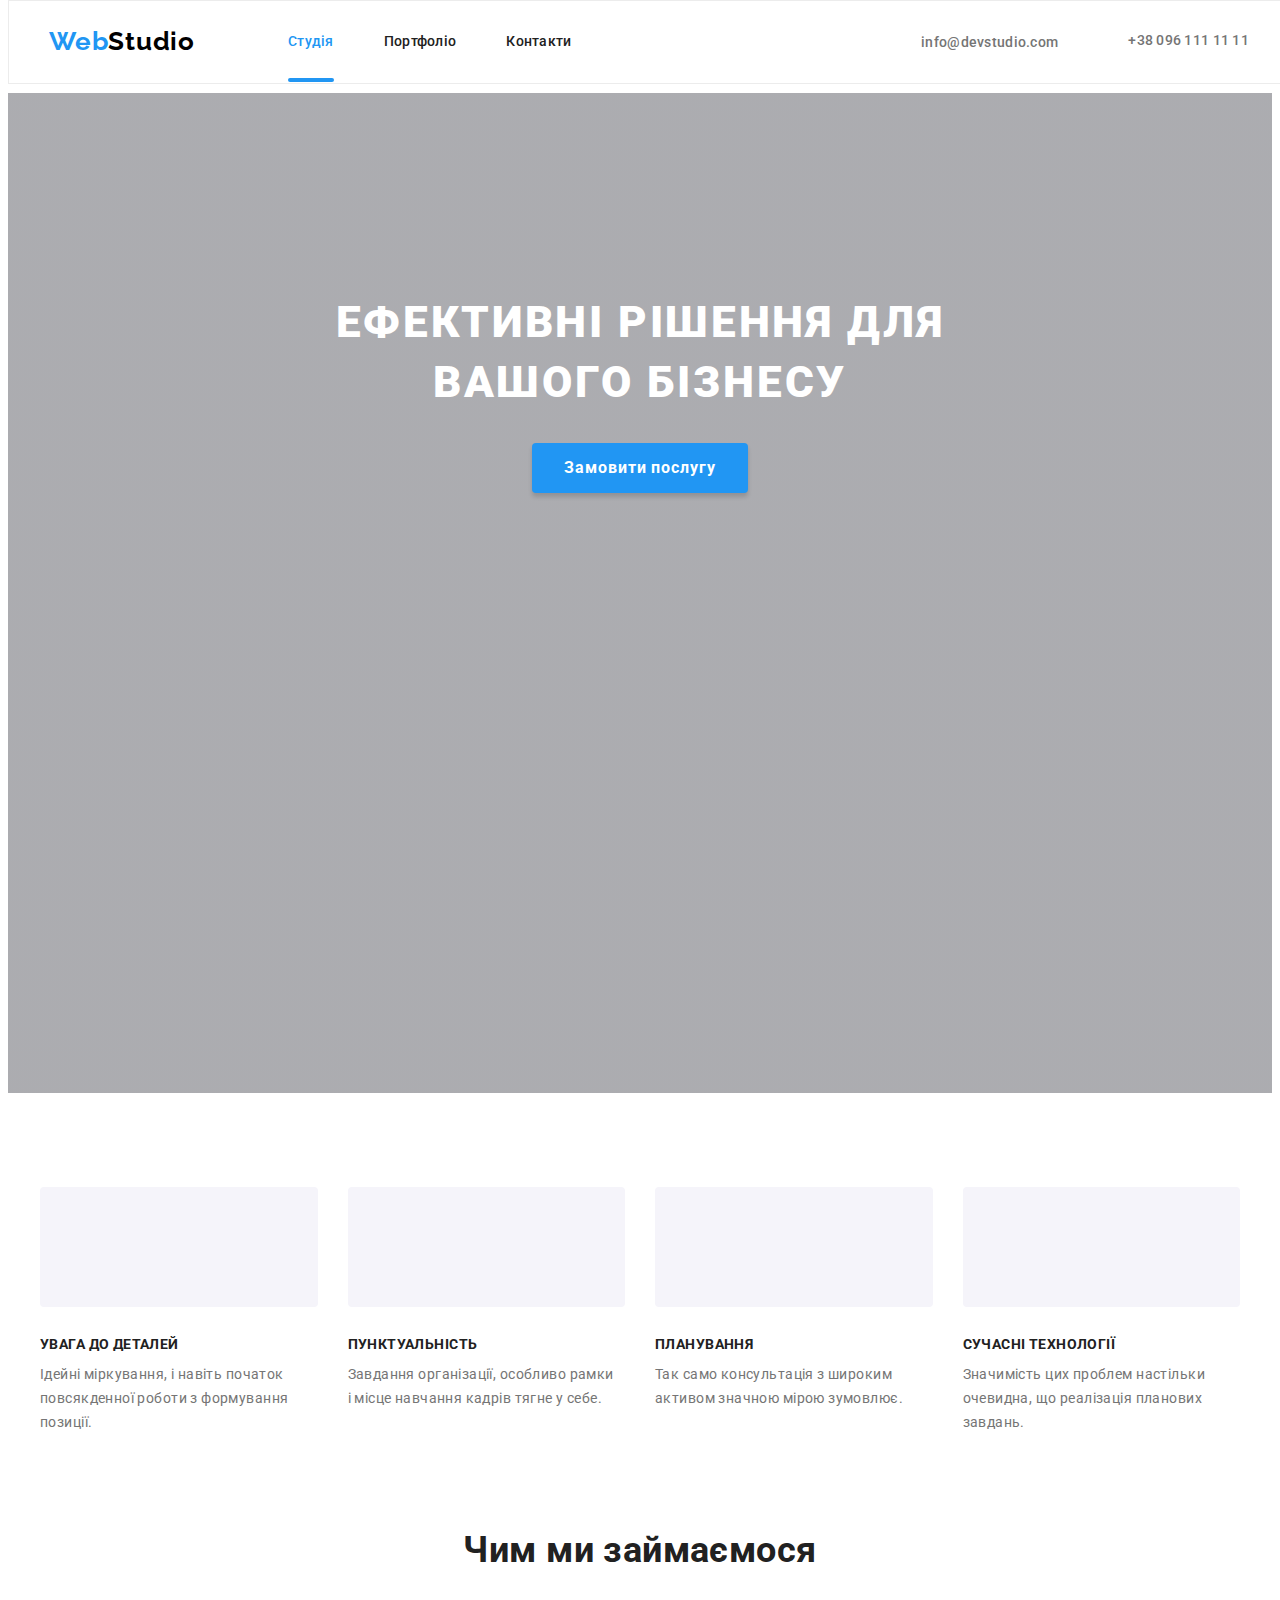
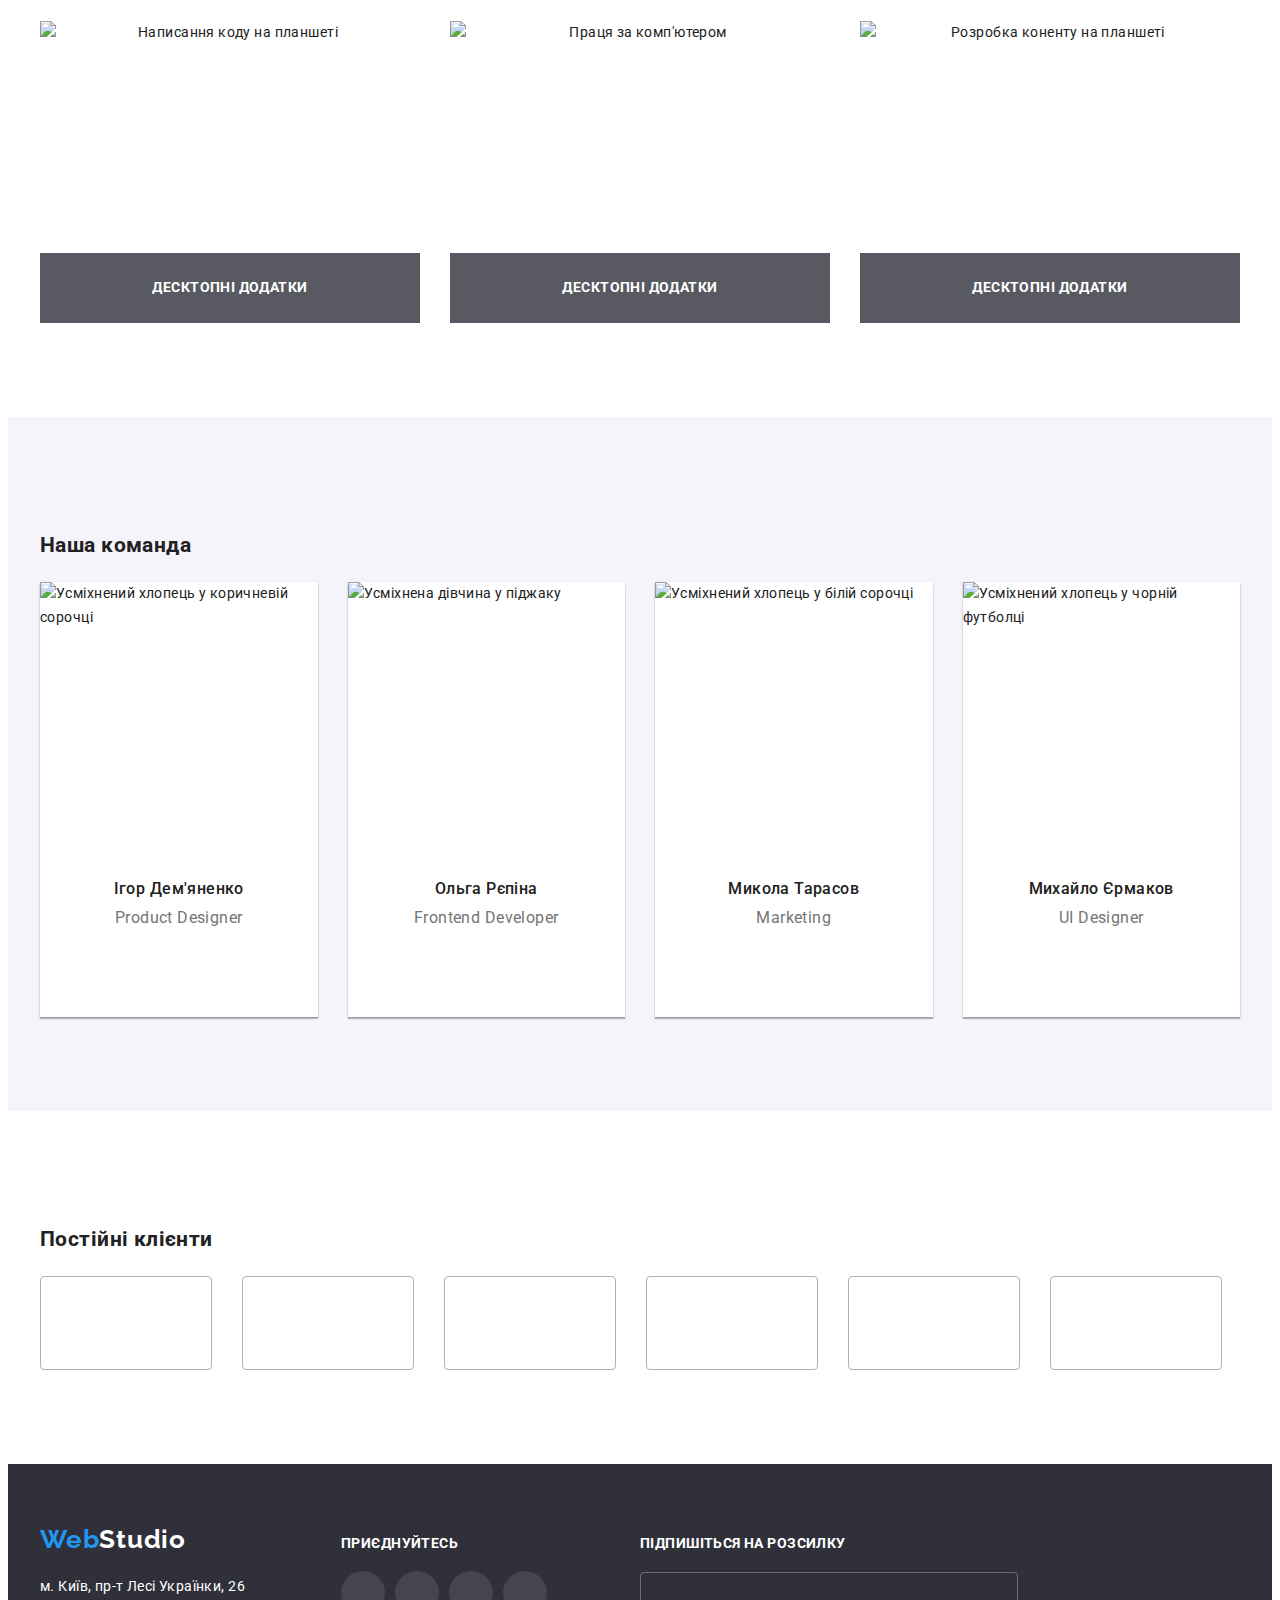
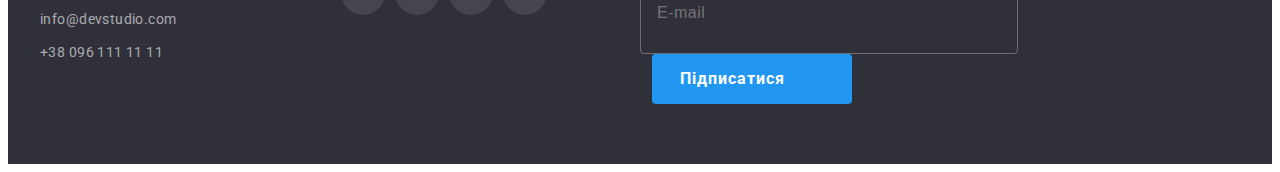
==== commit 314b84e5: "Update" ====
--- a/index.html
+++ b/index.html
@@ -412,26 +412,26 @@
           <b class="social-footer__text">Приєднуйтесь</b>
           <ul class="social list">
             <li class="social__item">
-              <a class="social__link link" href="#"
-                ><svg class="social__icon" width="20" height="20">
+              <a class="social__link social__link--footer link" href="#"
+                ><svg class="social__icon social__icon--footer" width="20" height="20">
                   <use href="./images/icons-svg.svg#icon-instagram"></use></svg
               ></a>
             </li>
             <li class="social__item">
-              <a class="social__link link" href="#"
-                ><svg class="social__icon" width="20" height="20">
+              <a class="social__link social__link--footer link" href="#"
+                ><svg class="social__icon social__icon--footer" width="20" height="20">
                   <use href="./images/icons-svg.svg#icon-twitter"></use></svg
               ></a>
             </li>
             <li class="social__item">
-              <a class="social__link link" href="#"
-                ><svg class="social__icon" width="20" height="20">
+              <a class="social__link social__link--footer link" href="#"
+                ><svg class="social__icon social__icon--footer" width="20" height="20">
                   <use href="./images/icons-svg.svg#icon-facebook"></use></svg
               ></a>
             </li>
             <li class="social__item">
-              <a class="social__link link" href="#"
-                ><svg class="social__icon" width="20" height="20">
+              <a class="social__link social__link--footer link" href="#"
+                ><svg class="social__icon social__icon--footer" width="20" height="20">
                   <use href="./images/icons-svg.svg#icon-linkedin"></use></svg
               ></a>
             </li>
--- a/css/styles.css
+++ b/css/styles.css
@@ -104,6 +104,59 @@
 .current {
 }
 
+/* --- Sosial --- */
+.social__item {
+}
+
+.social__link {
+  display: flex;
+  justify-content: center;
+  align-items: center;
+  background-color: inherit;
+  color: #afb1b8;
+
+  border-radius: 50%;
+  height: 44px;
+  width: 44px;
+}
+
+.social__link:hover,
+.social__link:focus {
+  background-color: var(--accent);
+  color: #ffffff;
+}
+
+.social__icon {
+  fill: currentColor;
+}
+
+/* ---------------------------- Social-footer ------------------------------- */
+.social-footer {
+  display: inline-block;
+  align-items: flex-start;
+
+  margin-left: 70px;
+}
+
+.social-footer__text {
+  display: block;
+  text-transform: uppercase;
+  color: var(--white);
+
+  margin-bottom: 20px;
+}
+
+.social__item--footer {
+}
+.social__link--footer {
+  background-color: rgba(255, 255, 255, 0.1);
+}
+.link {
+}
+.social__icon--footer {
+  fill: var(--white);
+}
+
 /* !-----------------------------TRANSITION-------------------------------------- */
 .card-link,
 .client-link,
@@ -361,6 +414,9 @@
   background-color: var(--second-accent);
   box-shadow: 0px 4px 4px 0px #00000026;
 }
+
+/* ---------- */
+
 /* !-----------------------------backdrop-end----------------------------- */
 
 /* -------------------------------Header------------------------------- */
@@ -517,36 +573,9 @@
   color: var(--accent);
 }
 
-/* ----------------------------Social-footer------------------------------- */
-.social-footer {
-  display: inline-block;
-  align-items: flex-start;
-
-  margin-left: 70px;
-}
-
-.social-footer__text {
-  display: block;
-  text-transform: uppercase;
-  color: var(--white);
-
-  margin-bottom: 20px;
-}
-
-.social__item {
-}
-.social__link {
-  /* color: rgba(255, 255, 255, 0.1); */
-}
-.link {
-}
-.social__icon {
-  /* fill: var(--white); */
-}
-
-/* -------------------------------Footer-form------------------------------- */
+/* ------------------------------- Footer-form ------------------------------- */
 .footer-form {
-  display: flex;
+  /* display: flex; */
 
   margin-left: 93px;
 }
@@ -554,6 +583,11 @@
 .footer-form__text {
   display: block;
   text-transform: uppercase;
+
+  font-weight: 700;
+  font-size: 14px;
+  line-height: 1.14;
+
   color: var(--white);
 
   margin-bottom: 20px;
@@ -566,6 +600,10 @@
   padding-top: 15px;
   padding-bottom: 15px;
   padding-left: 16px;
+
+  font-size: 16px;
+  line-height: 1.25;
+  letter-spacing: 0.03em;
 
   background-color: #2196f300;
   color: #ffffff4d;
@@ -822,32 +860,6 @@
   margin-bottom: 16px;
 }
 
-/* --- TEAM-Sosial --- */
-.social__item {
-}
-
-.social__link {
-  display: flex;
-  justify-content: center;
-  align-items: center;
-  background-color: inherit;
-  color: #afb1b8;
-
-  border-radius: 50%;
-  height: 44px;
-  width: 44px;
-}
-
-.social__link:hover,
-.social__link:focus {
-  background-color: var(--accent);
-  color: #ffffff;
-}
-
-.social__icon {
-  fill: currentColor;
-}
-
 /* ---------- CUSTOMERS ---------- */
 .customers {
 }
@@ -888,36 +900,43 @@
 /* -------------PORTFOLIO------------ */
 /* main */
 
-/* -------button-list------- */
-
-.filtr-button {
+/* -------FILTR------- */
+.projects {
+}
+
+.filtr {
+  display: flex;
+  justify-content: center;
+
+  margin-bottom: 50px;
+  gap: 8px;
+}
+
+.filtr__item {
+}
+
+.filtr__btn {
   padding: 6px 22px;
 
-  color: var(--main-color);
+  text-align: center;
+
   font-family: inherit;
   font-weight: 500;
   line-height: 1.6;
-  text-align: center;
   letter-spacing: 0.03em;
-}
-
-.filtr-button:hover,
-.filtr-button:focus {
+
+  color: var(--main-color);
+}
+
+.filtr__btn:hover,
+.filtr__btn:focus {
   color: var(--white);
   background-color: var(--accent);
   box-shadow: 0px 3px 1px rgba(0, 0, 0, 0.1), 0px 1px 2px rgba(0, 0, 0, 0.08),
     0px 2px 2px rgba(0, 0, 0, 0.12);
 }
 
-.button-list {
-  display: flex;
-  justify-content: center;
-
-  margin-bottom: 50px;
-  gap: 8px;
-}
-
-/* ------------projects-list-----------*/
+/* ------------CARD_SET-----------*/
 .card-set {
   display: flex;
   flex-wrap: wrap;
@@ -926,17 +945,74 @@
   font-size: 16px;
   line-height: 1.87;
 }
-
-.card-set > .item {
+.card-set__item {
   flex-basis: calc((100% - 60px) / 3);
 }
 
-.card-link:hover,
-.card-link:focus {
+.card-set__link {
+}
+
+.card-set__link:hover,
+.card-set__link:focus {
   box-shadow: 1px 4px 6px 0px #00000029, 0px 4px 4px 0px #0000000f, 0px 1px 1px 0px #0000001f;
 }
 
-.card-set .title {
+.card-thumb {
+  position: relative;
+  overflow: hidden;
+}
+
+.card-thumb__overlay {
+  position: absolute;
+  top: 0;
+  left: 0;
+
+  width: 100%;
+  height: 100%;
+
+  transform: translateY(100%);
+
+  transition: transform 250ms var(--timing-function);
+
+  background-color: rgba(33, 150, 243, 0.9);
+}
+
+.card-thumb__text {
+  position: absolute;
+  top: 0;
+  left: 0;
+
+  height: 168px;
+  width: 322px;
+
+  font-weight: 400;
+  font-size: 18px;
+  line-height: 1.55;
+
+  margin: 63px 24px;
+
+  color: var(--white);
+
+  /* transform: translateY(100%); */
+
+  transition-property: transform;
+  transition-duration: 250ms;
+  transition-timing-function: cubic-bezier(0.4, 0, 0.2, 1);
+}
+
+.card-set__link:hover .card-thumb__overlay,
+.card-set__link:hover .card-thumb__text {
+  transform: translateY(0);
+}
+
+.card-info {
+  padding: 20px 24px;
+  border-left: 1px solid #eeeeee;
+  border-right: 1px solid #eeeeee;
+  border-bottom: 1px solid #eeeeee;
+}
+
+.card-info__title {
   margin-top: 0;
   margin-bottom: 10px;
 
@@ -947,7 +1023,7 @@
   letter-spacing: 0.06em;
 }
 
-.card-set .card-info-text {
+.card-info__text {
   margin-top: 0;
   margin-bottom: 0;
 
@@ -956,58 +1032,3 @@
   font-size: 16px;
   line-height: 1.9;
 }
-
-.card-info {
-  padding: 20px 24px;
-  border-left: 1px solid #eeeeee;
-  border-right: 1px solid #eeeeee;
-  border-bottom: 1px solid #eeeeee;
-}
-
-.card-link:hover .projects-overlay,
-.card-link:hover .card-thumb-text {
-  transform: translateY(0);
-}
-
-.card-thumb {
-  position: relative;
-  overflow: hidden;
-}
-
-.projects-overlay {
-  position: absolute;
-  top: 0;
-  left: 0;
-
-  width: 100%;
-  height: 100%;
-
-  transform: translateY(100%);
-
-  transition: transform 250ms var(--timing-function);
-
-  background-color: rgba(33, 150, 243, 0.9);
-}
-
-.card-thumb-text {
-  position: absolute;
-  top: 0;
-  left: 0;
-
-  height: 168px;
-  width: 322px;
-
-  font-weight: 400;
-  font-size: 18px;
-  line-height: 1.55;
-
-  margin: 63px 24px;
-
-  color: var(--white);
-
-  transform: translateY(294px);
-
-  transition-property: transform;
-  transition-duration: 250ms;
-  transition-timing-function: cubic-bezier(0.4, 0, 0.2, 1);
-}
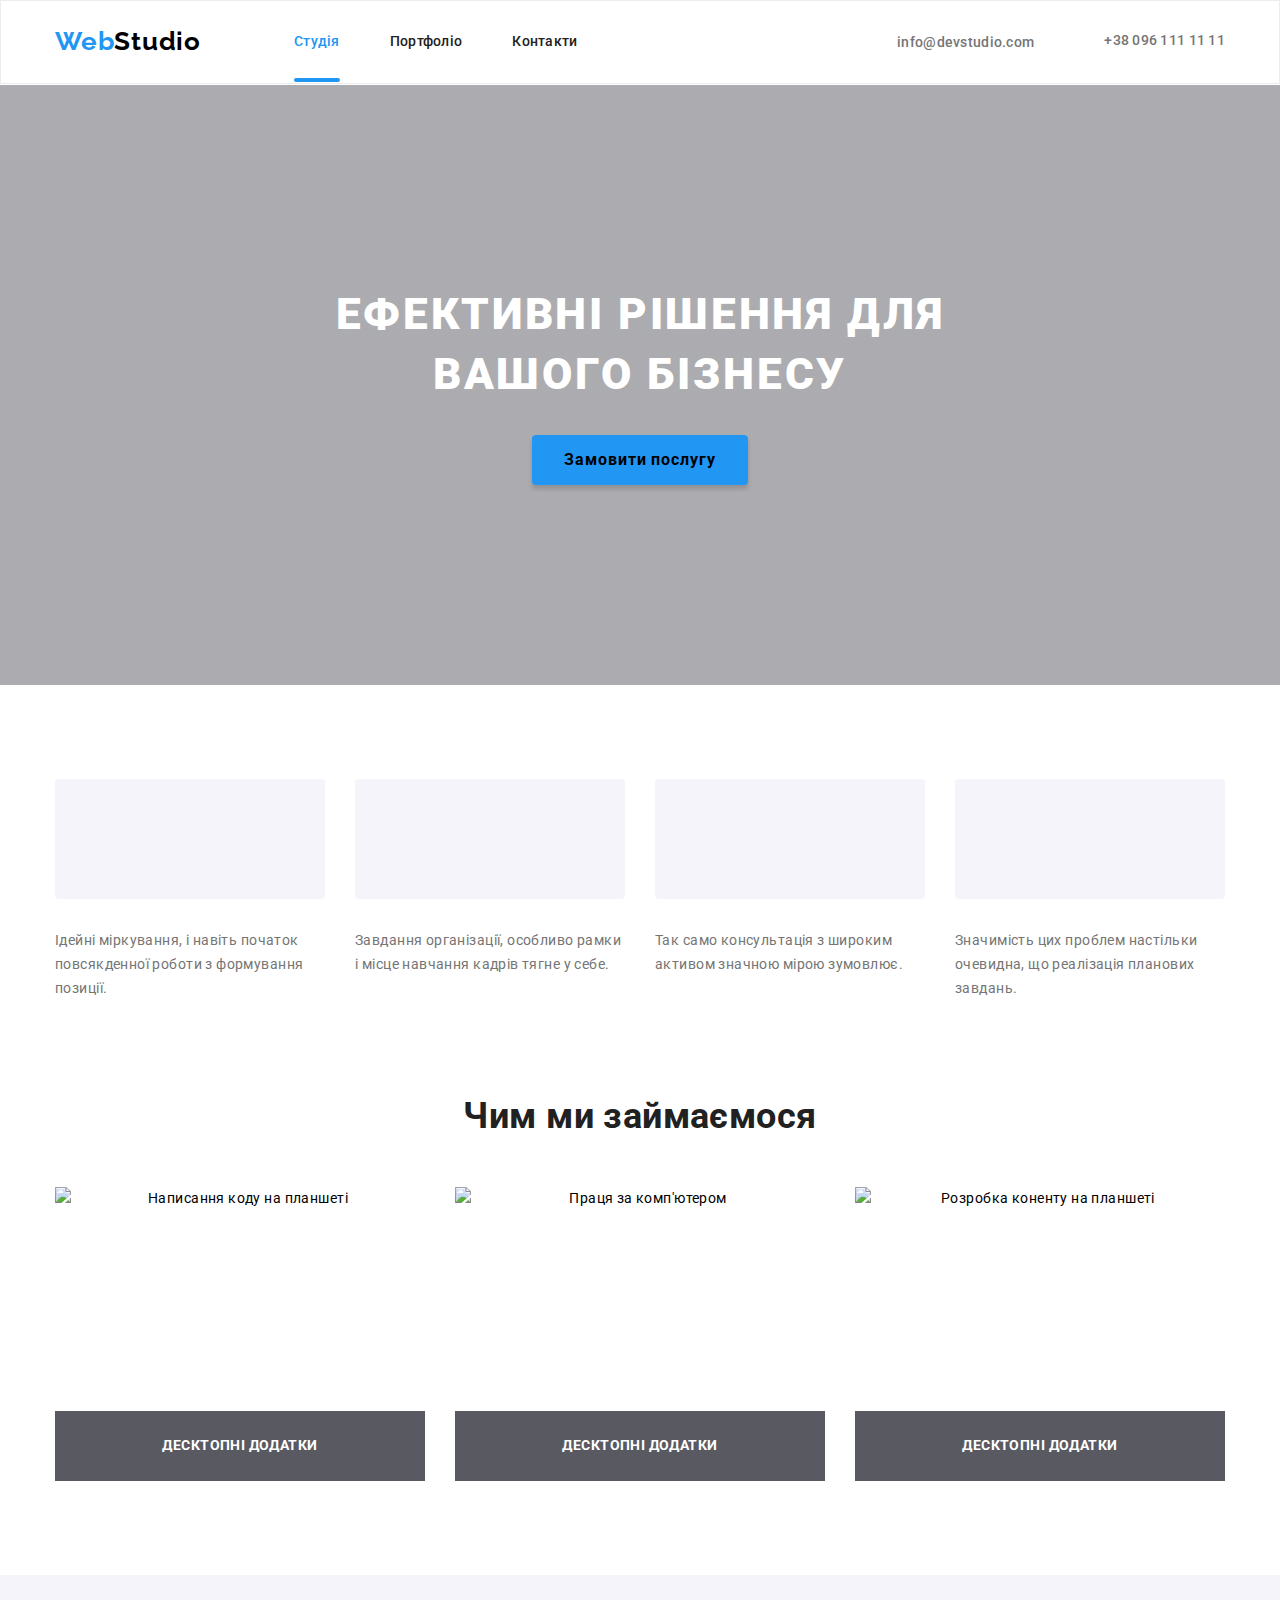
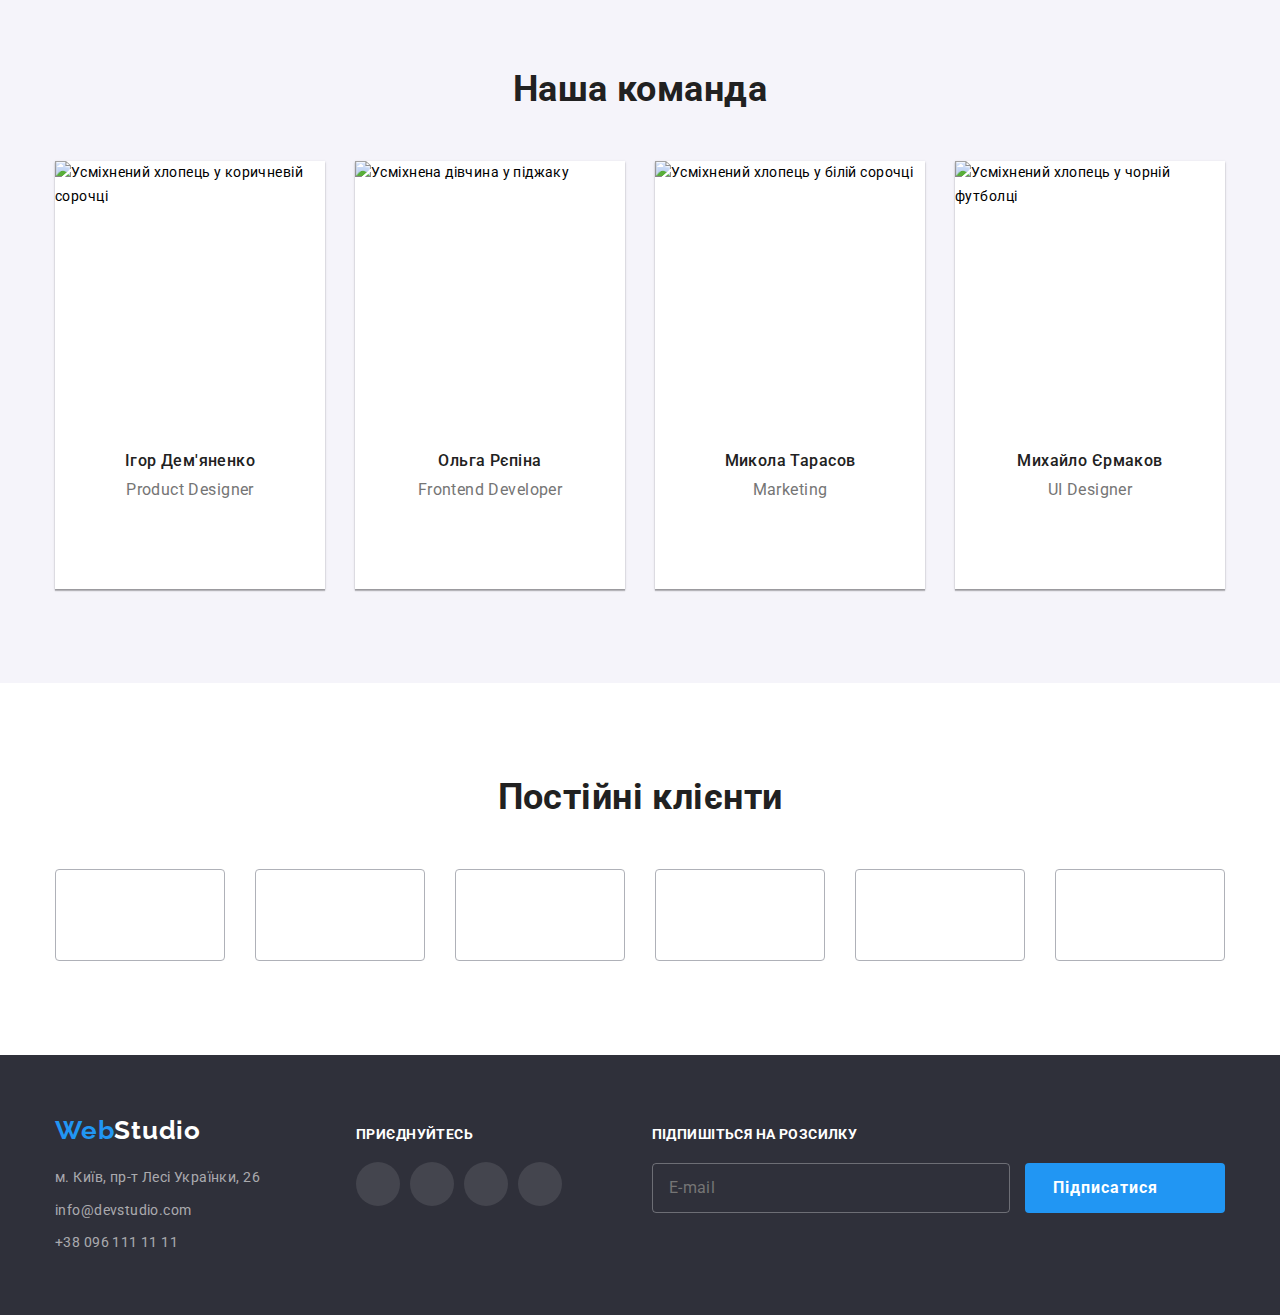
==== commit e65bc750: "update" ====
--- a/index.html
+++ b/index.html
@@ -18,7 +18,8 @@
       crossorigin="anonymous"
       referrerpolicy="no-referrer"
     />
-    <link rel="stylesheet" href="./css/styles.css" />
+    <!-- <link rel="stylesheet" href="./css/styles.css" /> -->
+    <link rel="stylesheet" href="./css/main.css" />
   </head>
 
   <body class="body">
@@ -65,7 +66,7 @@
 
       <section class="section hero overlay">
         <div class="container">
-          <h1 class="hero__title">Ефективні рішення для вашого бізнесу</h1>
+          <h1 class="hero__title section-title">Ефективні рішення для вашого бізнесу</h1>
           <button type="button" class="hero__button" data-modal-open>Замовити послугу</button>
         </div>
       </section>
@@ -73,7 +74,7 @@
       <!-- Benefits -->
       <section class="section">
         <div class="container benefits">
-          <h2 class="visually-hidden">Наші переваги</h2>
+          <h2 class="benefits__title visually-hidden">Наші переваги</h2>
           <ul class="benefits__list list">
             <li class="benefits__item">
               <div class="benefits__icon-container">
@@ -126,7 +127,7 @@
       <!-- Activity -->
       <section class="section activity">
         <div class="container">
-          <h2 class="activity__title">Чим ми займаємося</h2>
+          <h2 class="activity__title section-title">Чим ми займаємося</h2>
           <ul class="activity__list list">
             <li class="activity__item">
               <div class="activity__container-text">
@@ -173,8 +174,7 @@
       <!-- Team -->
       <section class="section team">
         <div class="container">
-          <h2 class="team__title">Наша команда</h2>
-
+          <h2 class="team__title section-title">Наша команда</h2>
           <ul class="team-list list">
             <li class="team-list__item">
               <img
@@ -338,7 +338,7 @@
       <!-- CUSTOMERS -->
       <div class="container">
         <section class="customers section">
-          <h2 class="customers__title">Постійні клієнти</h2>
+          <h2 class="customers__title section-title">Постійні клієнти</h2>
           <ul class="customers__list list">
             <li class="customers__item">
               <a class="customers__link link" href="#"
@@ -412,26 +412,26 @@
           <b class="social-footer__text">Приєднуйтесь</b>
           <ul class="social list">
             <li class="social__item">
-              <a class="social__link social__link--footer link" href="#"
-                ><svg class="social__icon social__icon--footer" width="20" height="20">
+              <a class="social__link social__link--black link" href="#"
+                ><svg class="social__icon social__icon--white" width="20" height="20">
                   <use href="./images/icons-svg.svg#icon-instagram"></use></svg
               ></a>
             </li>
             <li class="social__item">
-              <a class="social__link social__link--footer link" href="#"
-                ><svg class="social__icon social__icon--footer" width="20" height="20">
+              <a class="social__link social__link--black link" href="#"
+                ><svg class="social__icon social__icon--white" width="20" height="20">
                   <use href="./images/icons-svg.svg#icon-twitter"></use></svg
               ></a>
             </li>
             <li class="social__item">
-              <a class="social__link social__link--footer link" href="#"
-                ><svg class="social__icon social__icon--footer" width="20" height="20">
+              <a class="social__link social__link--black link" href="#"
+                ><svg class="social__icon social__icon--white" width="20" height="20">
                   <use href="./images/icons-svg.svg#icon-facebook"></use></svg
               ></a>
             </li>
             <li class="social__item">
-              <a class="social__link social__link--footer link" href="#"
-                ><svg class="social__icon social__icon--footer" width="20" height="20">
+              <a class="social__link social__link--black link" href="#"
+                ><svg class="social__icon social__icon--white" width="20" height="20">
                   <use href="./images/icons-svg.svg#icon-linkedin"></use></svg
               ></a>
             </li>
@@ -451,74 +451,5 @@
         </form>
       </div>
     </footer>
-
-    <div class="backdrop is-hidden" data-modal>
-      <div class="backdrop-modal">
-        <button type="button" class="backdrop-modal-close-button" data-modal-close>
-          <svg class="backdrop-modal-close-icon" width="11" height="11">
-            <use href="./images/icons-svg.svg#icon-cross-button"></use>
-          </svg>
-        </button>
-        <b class="subscribe-form-uptext">Залиште свої дані, ми вам передзвонимо</b>
-        <form class="subscribe-form">
-          <div class="subscribe-form-field">
-            <label for="name">Ім'я</label>
-            <div class="subscribe-form-container-input-icon">
-              <input type="text" name="mame" id="name" autofocus />
-              <svg class="subscribe-form-icon" width="18" height="18">
-                <use href="./images/icons-svg.svg#icon-person"></use>
-              </svg>
-            </div>
-          </div>
-          <div class="subscribe-form-field">
-            <label for="tel">Телефон</label>
-            <div class="subscribe-form-container-input-icon">
-              <input type="text" name="tel" id="tel" />
-              <svg class="subscribe-form-icon" width="18" height="18">
-                <use href="./images/icons-svg.svg#icon-phone"></use>
-              </svg>
-            </div>
-          </div>
-          <div class="subscribe-form-field">
-            <label for="mail">Пошта</label>
-            <div class="subscribe-form-container-input-icon">
-              <input type="email" name="mail" id="mail" />
-              <svg class="subscribe-form-icon" width="18" height="18">
-                <use href="./images/icons-svg.svg#icon-email"></use>
-              </svg>
-            </div>
-          </div>
-          <div class="subscribe-form-field subscribe-form-field-lust">
-            <label for="comment">Коментар</label>
-            <textarea
-              class="subscribe-form-field-placeholder"
-              name="comment"
-              placeholder="Введіть текст"
-              id="comment"
-              rows="7"
-            ></textarea>
-          </div>
-
-          <label class="subscribe-form-text-conditions" for="conditions">
-            <input
-              class="checkbox"
-              type="checkbox"
-              name="conditions"
-              value="conditions"
-              id="conditions"
-            />
-            <svg class="checkbox-icon-condotions" width="15" height="15">
-              <use href="./images/icons-svg.svg#icon-ckeck"></use>
-            </svg>
-            Погоджуюся з розсилкою та приймаю
-
-            <a class="subscribe-form-link-conditions" href="#m">Умови договору</a></label
-          >
-        </form>
-        <button class="subscrib-button" type="submit">Відправити</button>
-      </div>
-    </div>
-
-    <script src="./js/modal.js"></script>
   </body>
 </html>
--- a/css/styles.css
+++ b/css/styles.css
@@ -15,7 +15,7 @@
   --accent: #2196f3;
   --second-accent: #188ce8;
   --footer-hero: #2f303a;
-  --white: #ffffff;
+  --bc: #ffffff;
   --card-set-gap: 30px;
   --card-set-gap2: 20px;
   --social-list-gap: 10px;
@@ -23,139 +23,6 @@
 }
 
 /* ------Body----- */
-.body {
-  color: var(--main-color);
-  background-color: var(--white);
-
-  font-family: 'Roboto', sans-serif;
-  font-size: 14px;
-  letter-spacing: 0.03em;
-
-  padding-top: 85px;
-}
-
-.container {
-  margin-left: auto;
-  margin-right: auto;
-  padding-left: 15px;
-  padding-right: 15px;
-  width: 1200px;
-}
-
-.container-header {
-  display: flex;
-  align-items: center;
-}
-
-.link {
-  text-decoration: none;
-}
-
-.list {
-  padding: 0;
-  margin: 0;
-  list-style: none;
-}
-
-.section {
-  padding-top: 94px;
-  padding-bottom: 94px;
-
-  font-size: 14px;
-  line-height: 1.71;
-}
-
-.visually-hidden {
-  position: absolute;
-  white-space: nowrap;
-  width: 1px;
-  height: 1px;
-  overflow: hidden;
-  border: 0;
-  padding: 0;
-  clip: rect(0 0 0 0);
-  clip-path: inset(50%);
-  margin: -1px;
-}
-
-.social {
-  display: flex;
-  gap: var(--social-list-gap);
-  justify-content: center;
-}
-
-.logo {
-  font-family: 'Raleway', sans-serif;
-  font-weight: 700;
-  font-size: 26px;
-  line-height: 1.2;
-  letter-spacing: 0.03em;
-}
-
-.logo__span {
-  color: var(--accent);
-}
-
-img {
-  display: block;
-  height: auto;
-  width: 100%;
-}
-.current {
-}
-
-/* --- Sosial --- */
-.social__item {
-}
-
-.social__link {
-  display: flex;
-  justify-content: center;
-  align-items: center;
-  background-color: inherit;
-  color: #afb1b8;
-
-  border-radius: 50%;
-  height: 44px;
-  width: 44px;
-}
-
-.social__link:hover,
-.social__link:focus {
-  background-color: var(--accent);
-  color: #ffffff;
-}
-
-.social__icon {
-  fill: currentColor;
-}
-
-/* ---------------------------- Social-footer ------------------------------- */
-.social-footer {
-  display: inline-block;
-  align-items: flex-start;
-
-  margin-left: 70px;
-}
-
-.social-footer__text {
-  display: block;
-  text-transform: uppercase;
-  color: var(--white);
-
-  margin-bottom: 20px;
-}
-
-.social__item--footer {
-}
-.social__link--footer {
-  background-color: rgba(255, 255, 255, 0.1);
-}
-.link {
-}
-.social__icon--footer {
-  fill: var(--white);
-}
 
 /* !-----------------------------TRANSITION-------------------------------------- */
 .card-link,
@@ -180,17 +47,6 @@
   transition-property: box-shadow;
 }
 
-button {
-  font-size: 16px;
-  border-radius: 4px;
-  border: none;
-  border: none;
-  cursor: pointer;
-  font-family: inherit;
-  color: var(--white);
-
-  transition-property: background-color, box-shadow, fill;
-}
 /* !-----------------------------TRANSITION-END-------------------------------------- */
 
 /* !-----------------------------backdrop----------------------------- */
@@ -216,7 +72,7 @@
   width: 528px;
 
   border-radius: 4px;
-  background-color: var(--white);
+  background-color: var(--bc);
 
   transform: translate(-50%, -50%) scale(1) rotate(360deg);
   transition: transform 250ms var(--timing-function);
@@ -246,7 +102,7 @@
   border-radius: 50%;
   border: 1px solid #0000001a;
 
-  background-color: var(--white);
+  background-color: var(--bc);
 }
 
 .backdrop-modal-close-icon {
@@ -415,487 +271,26 @@
   box-shadow: 0px 4px 4px 0px #00000026;
 }
 
-/* ---------- */
-
 /* !-----------------------------backdrop-end----------------------------- */
 
 /* -------------------------------Header------------------------------- */
-.page-header {
-  position: fixed;
-  width: 100%;
-  top: 0;
-
-  z-index: 1;
-
-  background-color: var(--white);
-  border: 1px solid #ececec;
-}
-.page-header__nav {
-  display: flex;
-}
-.page-header__logo {
-  color: #000000;
-  padding-top: 24px;
-  padding-bottom: 25px;
-}
-
-.site-nav {
-  display: flex;
-  margin-left: 93px;
-
-  gap: 50px;
-}
-
-.site-nav__item {
-}
-.site-nav__link {
-}
-
-.auth-nav {
-  display: flex;
-  margin-left: auto;
-  align-items: baseline;
-
-  gap: 50px;
-}
-
-.auth-nav__item {
-}
-.auth-nav__link {
-}
-
-.auth-nav__icon {
-  fill: currentColor;
-  margin-right: 10px;
-}
-
-.site-nav__link,
-.auth-nav__link {
-  display: flex;
-  padding-top: 32px;
-  padding-bottom: 32px;
-
-  align-items: center;
-
-  font-weight: 500;
-  line-height: 1.14;
-  letter-spacing: 0.02em;
-}
-
-.site-nav__link {
-  color: var(--main-color);
-}
-
-.auth-nav__link {
-  color: var(--second-color);
-}
-
-.site-nav__link:hover,
-.auth-nav__link:hover,
-.site-nav__link:focus,
-.auth-nav__link:focus {
-  color: var(--accent);
-}
-
-.site-nav__item .current {
-  position: relative;
-  color: var(--accent);
-}
-
-.site-nav__item .current::after {
-  position: absolute;
-  content: '';
-  bottom: 0;
-  left: 0;
-
-  width: 100%;
-  height: 4px;
-
-  border-radius: 2px;
-  background-color: var(--accent);
-}
+
 /* -------------------------------Footer------------------------------- */
-.footer {
-  padding-top: 60px;
-  padding-bottom: 60px;
-  background-color: var(--footer-hero);
-}
-
-.footer__container {
-  display: flex;
-  align-items: baseline;
-}
-
-.footer-nav {
-  width: 231px;
-}
-
-.footer-nav__logo {
-  color: var(--white);
-
-  display: inline-block;
-  margin-bottom: 20px;
-}
-
-.address {
-  font-style: normal;
-  font-weight: normal;
-
-  line-height: 1.7;
-}
-
-.list {
-}
-.addres__list {
-}
-.item {
-}
-.addres__item {
-}
-
-.addres__item + .addres__item {
-  margin-top: 9px;
-}
-
-.first-link {
-}
-
-.addres__link {
-  color: rgba(255, 255, 255, 0.6);
-}
-
-.addres__link--white {
-  color: #fff;
-}
-
-.addres__link:hover,
-.addres__link:focus {
-  color: var(--accent);
-}
 
 /* ------------------------------- Footer-form ------------------------------- */
-.footer-form {
-  /* display: flex; */
-
-  margin-left: 93px;
-}
-
-.footer-form__text {
-  display: block;
-  text-transform: uppercase;
-
-  font-weight: 700;
-  font-size: 14px;
-  line-height: 1.14;
-
-  color: var(--white);
-
-  margin-bottom: 20px;
-}
-
-.footer-form__email {
-  height: 50px;
-  width: 358px;
-
-  padding-top: 15px;
-  padding-bottom: 15px;
-  padding-left: 16px;
-
-  font-size: 16px;
-  line-height: 1.25;
-  letter-spacing: 0.03em;
-
-  background-color: #2196f300;
-  color: #ffffff4d;
-
-  border: 1px solid #ffffff4d;
-  border-radius: 4px;
-}
-
-.footer-form__button {
-  display: flex;
-  align-items: center;
-
-  padding-top: 10px;
-  padding-bottom: 10px;
-  padding-left: 28px;
-  padding-right: 28px;
-
-  margin-left: 12px;
-
-  height: 50px;
-  width: 200px;
-
-  font-weight: 700;
-  line-height: 1.6;
-  letter-spacing: 0.06em;
-
-  background-color: var(--accent);
-}
-
-.footer-form__button::after {
-  content: '';
-  width: 24px;
-  height: 24px;
-  margin-left: 10px;
-
-  background-image: url(../images/icon-send.svg);
-}
-
-.footer-form__button:hover {
-  background-color: var(--second-accent);
-  box-shadow: 0px 4px 4px 0px #00000026;
-}
 
 /* -------------------------------MAIN------------------------------- */
 /* ?-------------------------------STUSIO------------------------------- */
 
 /* -------------------------------HERO------------------------------- */
-.hero {
-  padding-top: 200px;
-  padding-bottom: 200px;
-  text-align: center;
-}
-
-.overlay {
-  margin-left: auto;
-  margin-right: auto;
-
-  height: 600px;
-  max-width: 1600px;
-
-  background-image: linear-gradient(rgba(47, 48, 58, 0.4), rgba(47, 48, 58, 0.4)),
-    url(../images/team.jpg);
-}
-
-.hero__title {
-  margin-top: 0;
-  margin-bottom: 30px;
-  margin-left: auto;
-  margin-right: auto;
-
-  width: 696px;
-  color: var(--white);
-  font-weight: 900;
-  font-size: 44px;
-  line-height: 1.36;
-  letter-spacing: 0.06em;
-
-  text-transform: uppercase;
-}
-
-.hero__button {
-  /* display: inline-block; */
-  min-width: 216px;
-
-  padding: 10px 32px;
-  text-align: center;
-  align-items: center;
-
-  font-weight: 700;
-  line-height: 1.88;
-  letter-spacing: 0.06em;
-
-  background: var(--accent);
-  box-shadow: 0px 4px 4px 0px rgba(0, 0, 0, 0.15);
-}
-
-.button-hero:hover,
-.button-hero:focus {
-  color: var(--white);
-  background-color: var(--second-accent);
-
-  cursor: pointer;
-}
 
 /* -----------BENEFITS------------- */
-.benefits {
-}
-
-.benefits__list {
-  display: flex;
-  flex-wrap: wrap;
-  gap: var(--card-set-gap);
-}
-
-.benefits__item {
-  flex-basis: calc((100% - 90px) / 4);
-}
-
-.benefits__icon-container {
-  background-color: #f5f4fa;
-  height: 120px;
-
-  margin-bottom: 30px;
-  border-radius: 4px;
-
-  display: flex;
-  align-items: center;
-  justify-content: center;
-}
-
-.benefits__icon {
-  fill: var(--main-color);
-}
-
-.benefits__title {
-  margin-top: 0;
-  margin-bottom: 10px;
-  margin-right: 0;
-
-  font-size: 14px;
-  line-height: 1.14;
-  text-transform: uppercase;
-}
-
-.benefits__subtitle {
-  margin-top: 0;
-  margin-bottom: 0;
-
-  color: var(--second-color);
-  display: inline-block;
-  width: 270px;
-  height: 72px;
-  line-height: 1.71;
-}
 
 /* ----------- ACTIVITY ------------- */
-.activity {
-  padding-top: 0;
-}
-
-.activity__title {
-  margin-top: 0;
-  margin-bottom: 50px;
-  text-align: center;
-
-  font-weight: 700;
-  font-size: 36px;
-  line-height: 1.17;
-  text-align: center;
-  color: var(--main-color);
-}
-
-.activity__list {
-  display: flex;
-  flex-wrap: wrap;
-  gap: var(--card-set-gap);
-
-  text-align: center;
-}
-
-.activity__item {
-  position: relative;
-  flex-basis: calc((100% - 60px) / 3);
-}
-
-.activity__container-text {
-  position: absolute;
-  bottom: 0;
-
-  width: 100%;
-  left: 0;
-
-  padding-top: 27px;
-  padding-bottom: 27px;
-
-  font-weight: bold;
-  font-size: 14px;
-  line-height: 1.14;
-
-  background-color: rgba(47, 48, 58, 0.8);
-}
-
-.activity__text {
-  color: var(--white);
-
-  margin: 0;
-  text-transform: uppercase;
-}
 
 /* ------------- TEAM ------------ */
-.team {
-  background-color: #f5f4fa;
-}
-
-.team__title {
-}
-
-.team-list {
-  display: flex;
-  flex-wrap: wrap;
-  gap: var(--card-set-gap);
-}
-
-.team-list__item {
-  flex-basis: calc((100% - 90px) / 4);
-
-  background-color: var(--white);
-  box-shadow: 0px 2px 1px 0px rgba(0, 0, 0, 0.2), 0px 1px 1px 0 rgba(0, 0, 0, 0.14),
-    0px 1px 3px 0px rgba(0, 0, 0, 0.12);
-}
-
-.team-card {
-  padding-top: 30px;
-  padding-bottom: 30px;
-}
-
-.team-card__title,
-.team-card__text {
-  margin-top: 0;
-  margin-bottom: 10px;
-
-  font-weight: 500;
-  font-size: 16px;
-  line-height: 1.19;
-
-  text-align: center;
-  color: var(--main-color);
-}
-
-.team-card__text {
-  color: var(--second-color);
-  font-weight: 400;
-
-  margin-bottom: 16px;
-}
 
 /* ---------- CUSTOMERS ---------- */
-.customers {
-}
-.customers__title {
-}
-
-.customers__list {
-  display: flex;
-  gap: var(--card-set-gap);
-}
-
-.customers__item {
-}
-
-.customers__link {
-  display: flex;
-  width: 170px;
-  height: 92px;
-
-  color: #afb1b8;
-  border: 1px solid #afb1b8;
-  border-radius: 4px;
-
-  align-items: center;
-  justify-content: center;
-}
-
-.customers__icon {
-  fill: currentColor;
-}
-
-.customers__link:hover,
-.customers__link:focus {
-  border-color: var(--accent);
-  color: var(--accent);
-}
 
 /* -------------PORTFOLIO------------ */
 /* main */
@@ -930,7 +325,7 @@
 
 .filtr__btn:hover,
 .filtr__btn:focus {
-  color: var(--white);
+  color: var(--bc);
   background-color: var(--accent);
   box-shadow: 0px 3px 1px rgba(0, 0, 0, 0.1), 0px 1px 2px rgba(0, 0, 0, 0.08),
     0px 2px 2px rgba(0, 0, 0, 0.12);
@@ -991,7 +386,7 @@
 
   margin: 63px 24px;
 
-  color: var(--white);
+  color: var(--bc);
 
   /* transform: translateY(100%); */
 
--- a/css/main.css
+++ b/css/main.css
@@ -0,0 +1,854 @@
+.benefits__title {
+  position: absolute;
+  white-space: nowrap;
+  width: 1px;
+  height: 1px;
+  overflow: hidden;
+  border: 0;
+  padding: 0;
+  clip: rect(0 0 0 0);
+  -webkit-clip-path: inset(50%);
+          clip-path: inset(50%);
+  margin: -1px;
+}
+
+.hero__button {
+  font-size: 16px;
+  border-radius: 4px;
+  border: none;
+  border: none;
+  cursor: pointer;
+  font-family: inherit;
+  color: var(--bc);
+  -webkit-transition-property: background-color, fill, -webkit-box-shadow;
+  transition-property: background-color, fill, -webkit-box-shadow;
+  transition-property: background-color, box-shadow, fill;
+  transition-property: background-color, box-shadow, fill, -webkit-box-shadow;
+}
+
+/*! modern-normalize v0.6.0 | MIT License | https://github.com/sindresorhus/modern-normalize */
+/*
+Document
+========
+*/
+/**
+Use a better box model (opinionated).
+*/
+*,
+*::before,
+*::after {
+  -webkit-box-sizing: border-box;
+          box-sizing: border-box;
+}
+
+/**
+Use a more readable tab size (opinionated).
+*/
+:root {
+  -moz-tab-size: 4;
+  -o-tab-size: 4;
+     tab-size: 4;
+}
+
+/**
+1. Correct the line height in all browsers.
+2. Prevent adjustments of font size after orientation changes in iOS.
+*/
+html {
+  line-height: 1.15; /* 1 */
+  -webkit-text-size-adjust: 100%; /* 2 */
+}
+
+/*
+Sections
+========
+*/
+/**
+Remove the margin in all browsers.
+*/
+body {
+  margin: 0;
+}
+
+/**
+Improve consistency of default fonts in all browsers. (https://github.com/sindresorhus/modern-normalize/issues/3)
+*/
+body {
+  font-family: system-ui, -apple-system, "Segoe UI", Roboto, Helvetica, Arial, sans-serif, "Apple Color Emoji", "Segoe UI Emoji";
+}
+
+/*
+Grouping content
+================
+*/
+/**
+Add the correct height in Firefox.
+*/
+hr {
+  height: 0;
+}
+
+/*
+Text-level semantics
+====================
+*/
+/**
+Add the correct text decoration in Chrome, Edge, and Safari.
+*/
+abbr[title] {
+  -webkit-text-decoration: underline dotted;
+          text-decoration: underline dotted;
+}
+
+/**
+Add the correct font weight in Edge and Safari.
+*/
+b,
+strong {
+  font-weight: bolder;
+}
+
+/**
+1. Improve consistency of default fonts in all browsers. (https://github.com/sindresorhus/modern-normalize/issues/3)
+2. Correct the odd 'em' font sizing in all browsers.
+*/
+code,
+kbd,
+samp,
+pre {
+  font-family: SFMono-Regular, Consolas, "Liberation Mono", Menlo, monospace; /* 1 */
+  font-size: 1em; /* 2 */
+}
+
+/**
+Add the correct font size in all browsers.
+*/
+small {
+  font-size: 80%;
+}
+
+/**
+Prevent 'sub' and 'sup' elements from affecting the line height in all browsers.
+*/
+sub,
+sup {
+  font-size: 75%;
+  line-height: 0;
+  position: relative;
+  vertical-align: baseline;
+}
+
+sub {
+  bottom: -0.25em;
+}
+
+sup {
+  top: -0.5em;
+}
+
+/*
+Forms
+=====
+*/
+/**
+1. Change the font styles in all browsers.
+2. Remove the margin in Firefox and Safari.
+*/
+button,
+input,
+optgroup,
+select,
+textarea {
+  font-family: inherit; /* 1 */
+  font-size: 100%; /* 1 */
+  line-height: 1.15; /* 1 */
+  margin: 0; /* 2 */
+}
+
+/**
+Remove the inheritance of text transform in Edge and Firefox.
+1. Remove the inheritance of text transform in Firefox.
+*/
+button,
+select {
+  /* 1 */
+  text-transform: none;
+}
+
+/**
+Correct the inability to style clickable types in iOS and Safari.
+*/
+button,
+[type=button],
+[type=reset],
+[type=submit] {
+  -webkit-appearance: button;
+}
+
+/**
+Remove the inner border and padding in Firefox.
+*/
+button::-moz-focus-inner,
+[type=button]::-moz-focus-inner,
+[type=reset]::-moz-focus-inner,
+[type=submit]::-moz-focus-inner {
+  border-style: none;
+  padding: 0;
+}
+
+/**
+Restore the focus styles unset by the previous rule.
+*/
+button:-moz-focusring,
+[type=button]:-moz-focusring,
+[type=reset]:-moz-focusring,
+[type=submit]:-moz-focusring {
+  outline: 1px dotted ButtonText;
+}
+
+/**
+Correct the padding in Firefox.
+*/
+fieldset {
+  padding: 0.35em 0.75em 0.625em;
+}
+
+/**
+Remove the padding so developers are not caught out when they zero out 'fieldset' elements in all browsers.
+*/
+legend {
+  padding: 0;
+}
+
+/**
+Add the correct vertical alignment in Chrome and Firefox.
+*/
+progress {
+  vertical-align: baseline;
+}
+
+/**
+Correct the cursor style of increment and decrement buttons in Safari.
+*/
+[type=number]::-webkit-inner-spin-button,
+[type=number]::-webkit-outer-spin-button {
+  height: auto;
+}
+
+/**
+1. Correct the odd appearance in Chrome and Safari.
+2. Correct the outline style in Safari.
+*/
+[type=search] {
+  -webkit-appearance: textfield; /* 1 */
+  outline-offset: -2px; /* 2 */
+}
+
+/**
+Remove the inner padding in Chrome and Safari on macOS.
+*/
+[type=search]::-webkit-search-decoration {
+  -webkit-appearance: none;
+}
+
+/**
+1. Correct the inability to style clickable types in iOS and Safari.
+2. Change font properties to 'inherit' in Safari.
+*/
+::-webkit-file-upload-button {
+  -webkit-appearance: button; /* 1 */
+  font: inherit; /* 2 */
+}
+
+/*
+Interactive
+===========
+*/
+/*
+Add the correct display in Chrome and Safari.
+*/
+summary {
+  display: list-item;
+}
+
+.container {
+  margin-left: auto;
+  margin-right: auto;
+  padding-left: 15px;
+  padding-right: 15px;
+  width: 1200px;
+}
+
+.container-header {
+  display: -webkit-box;
+  display: -ms-flexbox;
+  display: flex;
+  -webkit-box-align: center;
+      -ms-flex-align: center;
+          align-items: center;
+}
+
+.footer__container {
+  display: -webkit-box;
+  display: -ms-flexbox;
+  display: flex;
+  -webkit-box-align: baseline;
+      -ms-flex-align: baseline;
+          align-items: baseline;
+}
+
+.section {
+  padding-top: 94px;
+  padding-bottom: 94px;
+  font-size: 14px;
+  line-height: 1.71;
+}
+
+.section-title {
+  margin-top: 0;
+  margin-top: 0;
+  margin-bottom: 50px;
+  color: #212121;
+  font-weight: 700;
+  font-size: 36px;
+  line-height: 1.16;
+  text-align: center;
+}
+
+.body {
+  margin: 0;
+  color: var(--main-color);
+  background-color: var(--bc);
+  font-family: "Roboto", sans-serif;
+  font-size: 14px;
+  letter-spacing: 0.03em;
+  padding-top: 85px;
+}
+
+.link {
+  text-decoration: none;
+}
+
+.list {
+  padding: 0;
+  margin: 0;
+  list-style: none;
+}
+
+button {
+  font-size: 16px;
+  border-radius: 4px;
+  border: none;
+  border: none;
+  cursor: pointer;
+  font-family: inherit;
+  color: white;
+  -webkit-transition-property: background-color, fill, -webkit-box-shadow;
+  transition-property: background-color, fill, -webkit-box-shadow;
+  transition-property: background-color, box-shadow, fill;
+  transition-property: background-color, box-shadow, fill, -webkit-box-shadow;
+}
+
+img {
+  display: block;
+  height: auto;
+  width: 100%;
+}
+
+.page-header {
+  position: fixed;
+  width: 100%;
+  top: 0;
+  z-index: 1;
+  background-color: #ffffff;
+  border: 1px solid #ececec;
+}
+
+.page-header__nav {
+  display: -webkit-box;
+  display: -ms-flexbox;
+  display: flex;
+}
+
+.page-header__logo {
+  color: #000000;
+  padding-top: 24px;
+  padding-bottom: 25px;
+}
+
+.site-nav {
+  display: -webkit-box;
+  display: -ms-flexbox;
+  display: flex;
+  margin-left: 93px;
+  gap: 50px;
+}
+
+.auth-nav {
+  display: -webkit-box;
+  display: -ms-flexbox;
+  display: flex;
+  margin-left: auto;
+  -webkit-box-align: baseline;
+      -ms-flex-align: baseline;
+          align-items: baseline;
+  gap: 50px;
+}
+
+.auth-nav__icon {
+  fill: currentColor;
+  margin-right: 10px;
+}
+
+.site-nav__link {
+  display: -webkit-box;
+  display: -ms-flexbox;
+  display: flex;
+  padding-top: 32px;
+  padding-bottom: 32px;
+  -webkit-box-align: center;
+      -ms-flex-align: center;
+          align-items: center;
+  font-weight: 500;
+  line-height: 1.14;
+  letter-spacing: 0.02em;
+  color: #212121;
+}
+.site-nav__link:hover, .site-nav__link:focus {
+  color: #2196f3;
+}
+
+.auth-nav__link {
+  display: -webkit-box;
+  display: -ms-flexbox;
+  display: flex;
+  padding-top: 32px;
+  padding-bottom: 32px;
+  -webkit-box-align: center;
+      -ms-flex-align: center;
+          align-items: center;
+  font-weight: 500;
+  line-height: 1.14;
+  letter-spacing: 0.02em;
+  color: #757575;
+}
+.auth-nav__link:hover, .auth-nav__link:focus {
+  color: #2196f3;
+}
+
+.site-nav__item .current {
+  position: relative;
+  color: #2196f3;
+}
+.site-nav__item .current::after {
+  position: absolute;
+  content: "";
+  bottom: 0;
+  left: 0;
+  width: 100%;
+  height: 4px;
+  border-radius: 2px;
+  background-color: #2196f3;
+}
+
+.logo {
+  font-family: "Raleway", sans-serif;
+  font-weight: 700;
+  font-size: 26px;
+  line-height: 1.2;
+  letter-spacing: 0.03em;
+}
+
+.logo__span {
+  color: #2196f3;
+}
+
+.hero {
+  padding-top: 200px;
+  padding-bottom: 200px;
+  text-align: center;
+}
+
+.overlay {
+  margin-left: auto;
+  margin-right: auto;
+  height: 600px;
+  max-width: 1600px;
+  background-image: -webkit-gradient(linear, left top, left bottom, from(rgba(47, 48, 58, 0.4)), to(rgba(47, 48, 58, 0.4))), url(../images/team.jpg);
+  background-image: linear-gradient(rgba(47, 48, 58, 0.4), rgba(47, 48, 58, 0.4)), url(../images/team.jpg);
+}
+
+.hero__title {
+  margin-top: 0;
+  margin-bottom: 30px;
+  margin-left: auto;
+  margin-right: auto;
+  width: 696px;
+  color: #ffffff;
+  font-weight: 900;
+  font-size: 44px;
+  line-height: 1.36;
+  letter-spacing: 0.06em;
+  text-transform: uppercase;
+}
+
+.hero__button {
+  /* display: inline-block; */
+  min-width: 216px;
+  padding: 10px 32px;
+  text-align: center;
+  -webkit-box-align: center;
+      -ms-flex-align: center;
+          align-items: center;
+  font-weight: 700;
+  line-height: 1.88;
+  letter-spacing: 0.06em;
+  background: #2196f3;
+  -webkit-box-shadow: 0px 4px 4px 0px rgba(0, 0, 0, 0.15);
+          box-shadow: 0px 4px 4px 0px rgba(0, 0, 0, 0.15);
+}
+.hero__button:hover, .hero__button:focus {
+  color: #ffffff;
+  background-color: #188ce8;
+  cursor: pointer;
+}
+
+.benefits__list {
+  display: -webkit-box;
+  display: -ms-flexbox;
+  display: flex;
+  -ms-flex-wrap: wrap;
+      flex-wrap: wrap;
+  gap: 30px;
+}
+
+.benefits__item {
+  -ms-flex-preferred-size: calc((100% - 90px) / 4);
+      flex-basis: calc((100% - 90px) / 4);
+}
+
+.benefits__icon {
+  fill: #212121;
+}
+.benefits__icon-container {
+  background-color: #f5f4fa;
+  height: 120px;
+  margin-bottom: 30px;
+  border-radius: 4px;
+  display: -webkit-box;
+  display: -ms-flexbox;
+  display: flex;
+  -webkit-box-align: center;
+      -ms-flex-align: center;
+          align-items: center;
+  -webkit-box-pack: center;
+      -ms-flex-pack: center;
+          justify-content: center;
+}
+
+.benefits__title {
+  margin-top: 0;
+  margin-bottom: 10px;
+  margin-right: 0;
+  font-size: 14px;
+  line-height: 1.14;
+  text-transform: uppercase;
+}
+
+.benefits__subtitle {
+  margin-top: 0;
+  margin-bottom: 0;
+  color: #757575;
+  display: inline-block;
+  width: 270px;
+  height: 72px;
+  line-height: 1.71;
+}
+
+.footer {
+  padding-top: 60px;
+  padding-bottom: 60px;
+  background-color: #2f303a;
+}
+
+.footer-nav {
+  width: 231px;
+}
+
+.footer-nav__logo {
+  color: #ffffff;
+  display: inline-block;
+  margin-bottom: 20px;
+}
+
+.address {
+  font-style: normal;
+  font-weight: normal;
+  line-height: 1.7;
+}
+
+.addres__item + .addres__item {
+  margin-top: 9px;
+}
+
+.addres__link {
+  color: rgba(255, 255, 255, 0.6);
+}
+.addres__link--bc {
+  color: #fff;
+}
+.addres__link:hover, .addres__link:focus {
+  color: #2196f3;
+}
+
+.footer-form {
+  margin-left: auto;
+}
+
+.footer-form__text {
+  display: block;
+  text-transform: uppercase;
+  font-weight: 700;
+  font-size: 14px;
+  line-height: 1.14;
+  color: #ffffff;
+  margin-bottom: 20px;
+}
+
+.footer-form__email {
+  height: 50px;
+  width: 358px;
+  padding-top: 15px;
+  padding-bottom: 15px;
+  padding-left: 16px;
+  font-size: 16px;
+  line-height: 1.25;
+  letter-spacing: 0.03em;
+  background-color: rgba(33, 150, 243, 0);
+  color: rgba(255, 255, 255, 0.3019607843);
+  border: 1px solid rgba(255, 255, 255, 0.3019607843);
+  border-radius: 4px;
+}
+
+.footer-form__button {
+  display: -webkit-inline-box;
+  display: -ms-inline-flexbox;
+  display: inline-flex;
+  -webkit-box-align: center;
+      -ms-flex-align: center;
+          align-items: center;
+  padding-top: 10px;
+  padding-bottom: 10px;
+  padding-left: 28px;
+  padding-right: 28px;
+  margin-left: 12px;
+  height: 50px;
+  width: 200px;
+  font-weight: 700;
+  line-height: 1.6;
+  letter-spacing: 0.06em;
+  background-color: #2196f3;
+}
+.footer-form__button::after {
+  content: "";
+  width: 24px;
+  height: 24px;
+  margin-left: 10px;
+  background-image: url(../images/icon-send.svg);
+}
+.footer-form__button:hover {
+  background-color: #188ce8;
+  -webkit-box-shadow: 0px 4px 4px 0px rgba(0, 0, 0, 0.1490196078);
+          box-shadow: 0px 4px 4px 0px rgba(0, 0, 0, 0.1490196078);
+}
+
+.activity {
+  padding-top: 0;
+}
+
+.activity__title {
+  margin-top: 0;
+  margin-bottom: 50px;
+  text-align: center;
+  font-weight: 700;
+  font-size: 36px;
+  line-height: 1.17;
+  text-align: center;
+  color: #212121;
+}
+
+.activity__list {
+  display: -webkit-box;
+  display: -ms-flexbox;
+  display: flex;
+  -ms-flex-wrap: wrap;
+      flex-wrap: wrap;
+  gap: 30px;
+  text-align: center;
+}
+
+.activity__item {
+  position: relative;
+  -ms-flex-preferred-size: calc((100% - 60px) / 3);
+      flex-basis: calc((100% - 60px) / 3);
+}
+
+.activity__container-text {
+  position: absolute;
+  bottom: 0;
+  width: 100%;
+  left: 0;
+  padding-top: 27px;
+  padding-bottom: 27px;
+  font-weight: bold;
+  font-size: 14px;
+  line-height: 1.14;
+  background-color: rgba(47, 48, 58, 0.8);
+}
+
+.activity__text {
+  color: #ffffff;
+  margin: 0;
+  text-transform: uppercase;
+}
+
+.team {
+  background-color: #f5f4fa;
+}
+
+.team-list {
+  display: -webkit-box;
+  display: -ms-flexbox;
+  display: flex;
+  -ms-flex-wrap: wrap;
+      flex-wrap: wrap;
+  gap: 30px;
+}
+
+.team-list__item {
+  -ms-flex-preferred-size: calc((100% - 90px) / 4);
+      flex-basis: calc((100% - 90px) / 4);
+  background-color: #ffffff;
+  -webkit-box-shadow: 0px 2px 1px 0px rgba(0, 0, 0, 0.2), 0px 1px 1px 0 rgba(0, 0, 0, 0.14), 0px 1px 3px 0px rgba(0, 0, 0, 0.12);
+          box-shadow: 0px 2px 1px 0px rgba(0, 0, 0, 0.2), 0px 1px 1px 0 rgba(0, 0, 0, 0.14), 0px 1px 3px 0px rgba(0, 0, 0, 0.12);
+}
+
+.team-card {
+  padding-top: 30px;
+  padding-bottom: 30px;
+}
+
+.team-card__title {
+  margin-top: 0;
+  margin-bottom: 10px;
+  font-weight: 500;
+  font-size: 16px;
+  line-height: 1.19;
+  text-align: center;
+  color: #212121;
+}
+
+.team-card__text {
+  margin-top: 0;
+  margin-bottom: 16px;
+  text-align: center;
+  font-weight: 400;
+  font-size: 16px;
+  line-height: 1.19;
+  color: #757575;
+}
+
+.social {
+  display: -webkit-box;
+  display: -ms-flexbox;
+  display: flex;
+  gap: 10px;
+  -webkit-box-pack: center;
+      -ms-flex-pack: center;
+          justify-content: center;
+}
+
+.social__link {
+  display: -webkit-box;
+  display: -ms-flexbox;
+  display: flex;
+  -webkit-box-pack: center;
+      -ms-flex-pack: center;
+          justify-content: center;
+  -webkit-box-align: center;
+      -ms-flex-align: center;
+          align-items: center;
+  background-color: inherit;
+  color: #afb1b8;
+  border-radius: 50%;
+  height: 44px;
+  width: 44px;
+}
+.social__link--black {
+  background-color: rgba(255, 255, 255, 0.1);
+}
+.social__link:hover, .social__link:focus {
+  background-color: #2196f3;
+  color: #ffffff;
+}
+
+.social__link:hover,
+.social__link:focus {
+  background-color: #2196f3;
+  color: #ffffff;
+}
+
+.social__icon {
+  fill: currentColor;
+}
+.social__icon--white {
+  fill: #ffffff;
+}
+
+/* ---------------------------- Social-footer ------------------------------- */
+.social-footer {
+  display: inline-block;
+  -webkit-box-align: start;
+      -ms-flex-align: start;
+          align-items: flex-start;
+  margin-left: 70px;
+}
+
+.social-footer__text {
+  display: block;
+  text-transform: uppercase;
+  color: #ffffff;
+  margin-bottom: 20px;
+}
+
+.customers__list {
+  display: -webkit-box;
+  display: -ms-flexbox;
+  display: flex;
+  gap: 30px;
+}
+
+.customers__link {
+  display: -webkit-box;
+  display: -ms-flexbox;
+  display: flex;
+  width: 170px;
+  height: 92px;
+  color: #afb1b8;
+  border: 1px solid #afb1b8;
+  border-radius: 4px;
+  -webkit-box-align: center;
+      -ms-flex-align: center;
+          align-items: center;
+  -webkit-box-pack: center;
+      -ms-flex-pack: center;
+          justify-content: center;
+}
+.customers__link:hover, .customers__link:focus {
+  border-color: #2196f3;
+  color: #2196f3;
+}
+
+.customers__icon {
+  fill: currentColor;
+}/*# sourceMappingURL=main.css.map */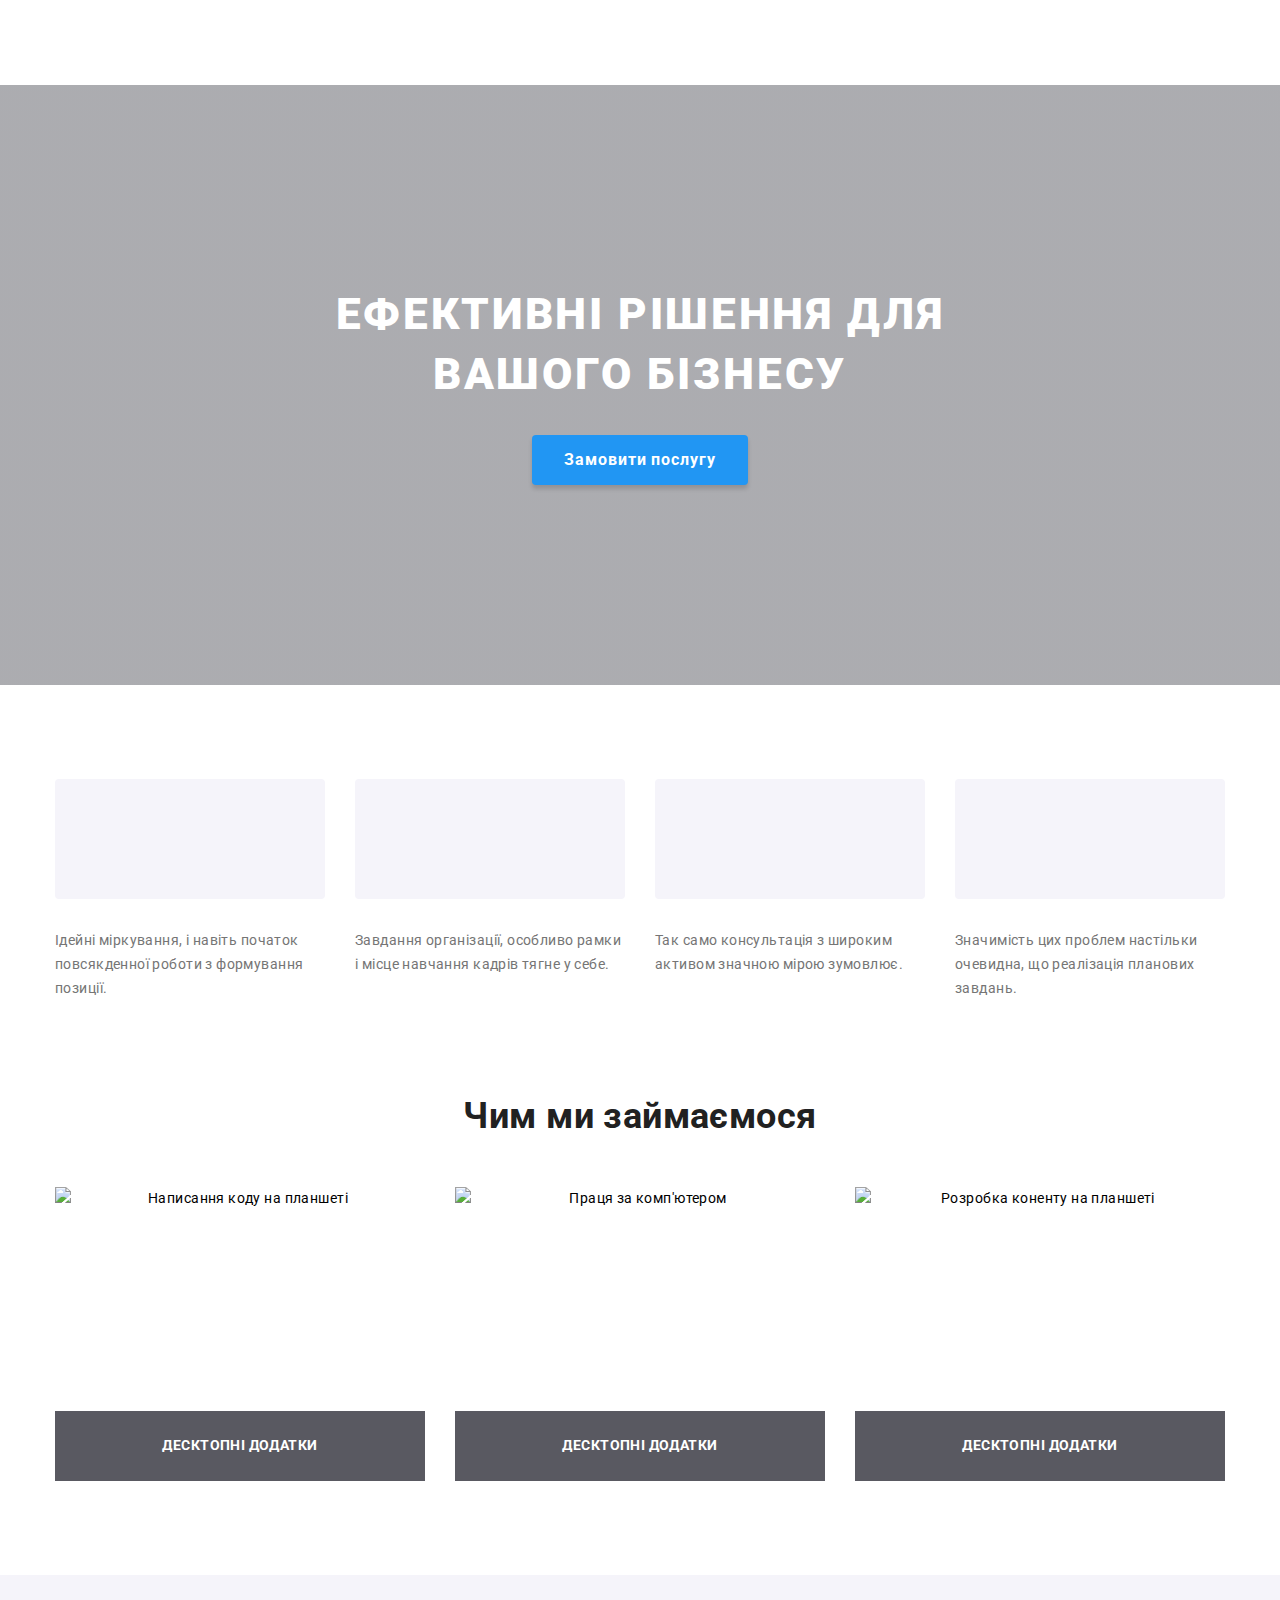
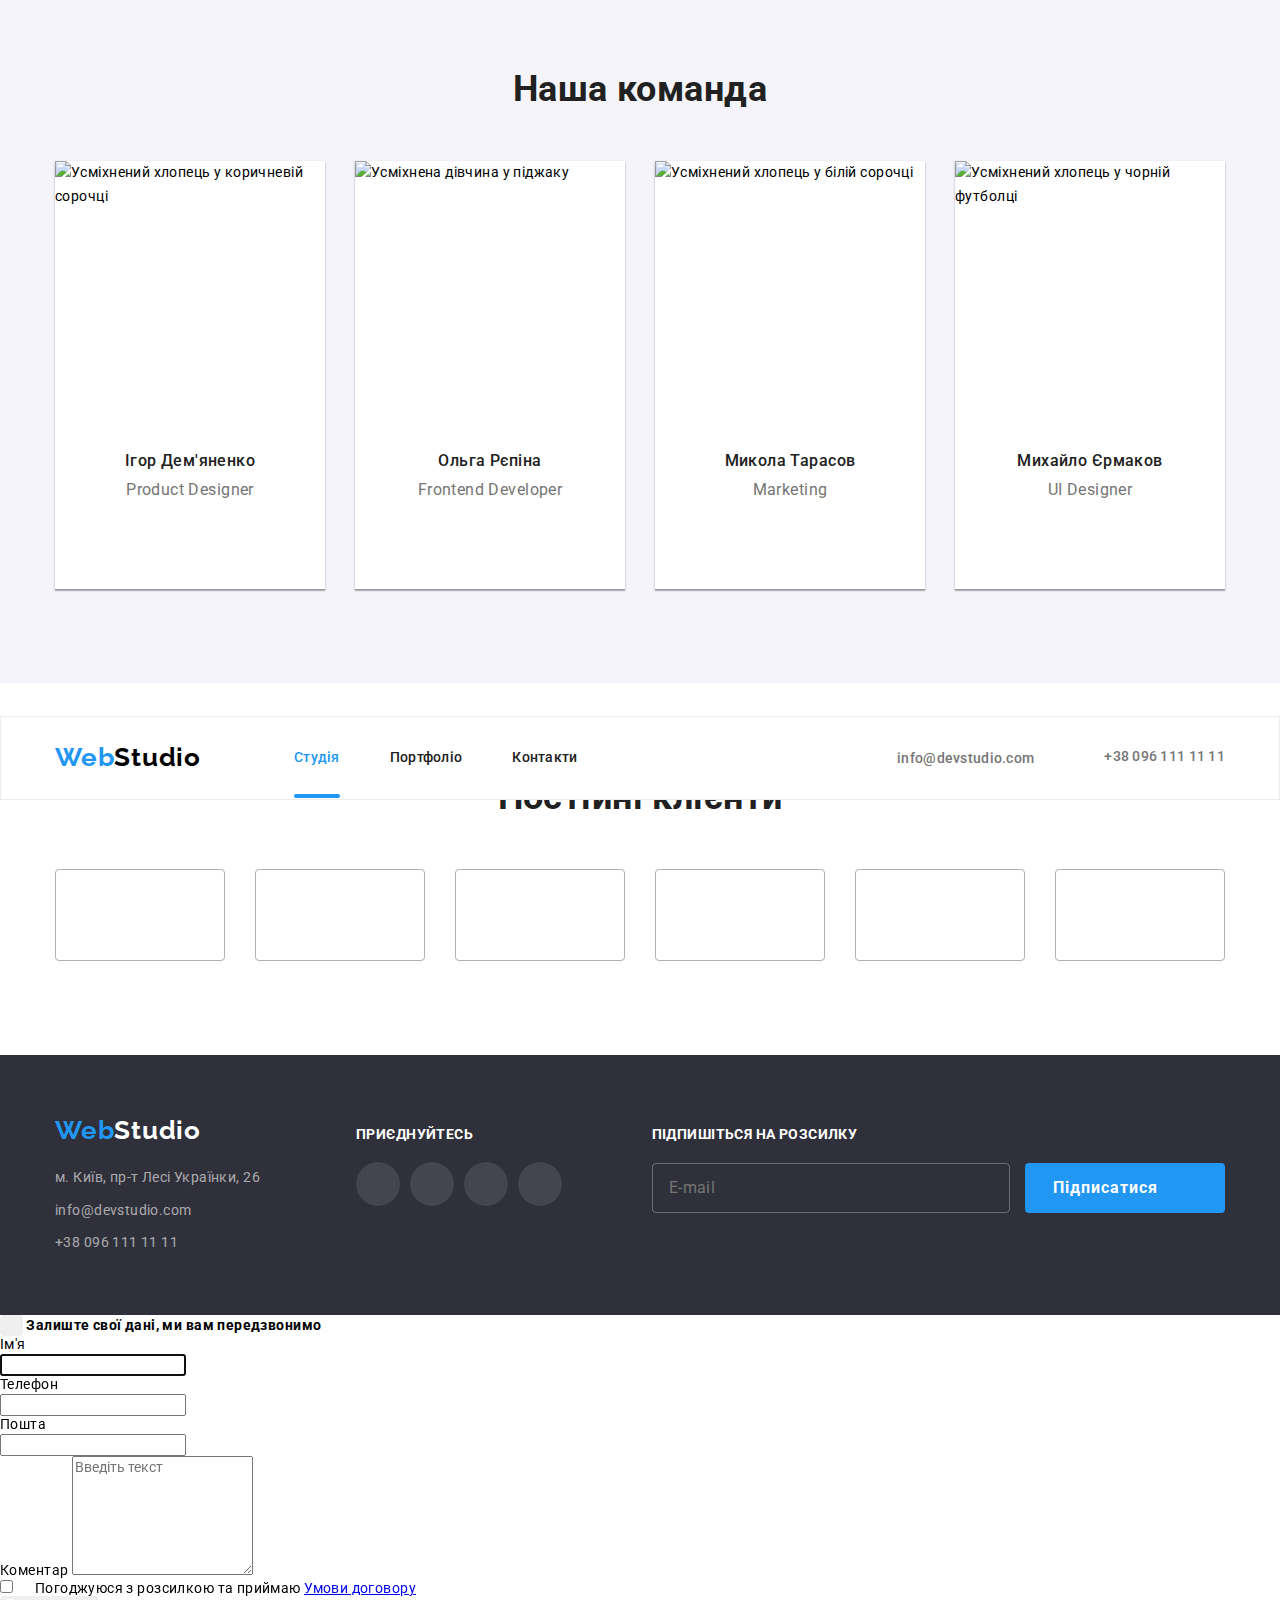
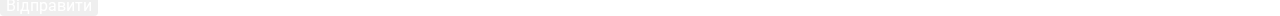
==== commit fbd75dc1: "Update" ====
--- a/index.html
+++ b/index.html
@@ -451,5 +451,85 @@
         </form>
       </div>
     </footer>
+
+    <!-- ---------- -->
+    <div class="backdrop visually-hidden" data-modal>
+      <div class="modal">
+        <button
+          type="button"
+          class="backdrop-modal-close-button modal__button-close"
+          data-modal-close
+        >
+          <svg
+            class="backdrop-modal-close-icon modal__icon modal__icon--close"
+            width="11"
+            height="11"
+          >
+            <use href="./images/icons-svg.svg#icon-cross-button"></use>
+          </svg>
+        </button>
+        <b class="subscribe-form-uptext modal__uptext">Залиште свої дані, ми вам передзвонимо</b>
+        <form class="subscribe-form order">
+          <div class="subscribe-form-field order__field">
+            <label for="name">Ім'я</label>
+            <div class="subscribe-form-container-input-icon order__container">
+              <input type="text" name="mame" id="name" autofocus />
+              <svg class="subscribe-form-icon order__icon" width="18" height="18">
+                <use href="./images/icons-svg.svg#icon-person"></use>
+              </svg>
+            </div>
+          </div>
+          <div class="subscribe-form-field order__field">
+            <label for="tel">Телефон</label>
+            <div class="subscribe-form-container-input-icon order__container">
+              <input type="text" name="tel" id="tel" />
+              <svg class="subscribe-form-icon order__icon" width="18" height="18">
+                <use href="./images/icons-svg.svg#icon-phone"></use>
+              </svg>
+            </div>
+          </div>
+          <div class="subscribe-form-field order__field">
+            <label for="mail">Пошта</label>
+            <div class="subscribe-form-container-input-icon order__container">
+              <input type="text" name="mail" id="mail" />
+              <svg class="subscribe-form-icon order__icon" width="18" height="18">
+                <use href="./images/icons-svg.svg#icon-email"></use>
+              </svg>
+            </div>
+          </div>
+          <div class="subscribe-form-field subscribe-form-field-lust order__field">
+            <label for="comment">Коментар</label>
+            <textarea
+              class="subscribe-form-field-placeholder order__placeholder"
+              name="comment"
+              placeholder="Введіть текст"
+              id="comment"
+              rows="7"
+            ></textarea>
+          </div>
+
+          <label class="subscribe-form-text-conditions order-conditions" for="conditions">
+            <input
+              class="checkbox order-conditions__checkbox"
+              type="checkbox"
+              name="conditions"
+              value="conditions"
+              id="conditions"
+            />
+            <svg class="checkbox-icon-condotions order-conditions__icon" width="15" height="15">
+              <use href="./images/icons-svg.svg#icon-ckeck"></use>
+            </svg>
+            Погоджуюся з розсилкою та приймаю
+
+            <a class="subscribe-form-link-conditions order-conditions__link" href="#m"
+              >Умови договору</a
+            ></label
+          >
+        </form>
+        <button class="subscrib-button modal__button-order" type="submit">Відправити</button>
+      </div>
+    </div>
+
+    <script src="./js/modal.js"></script>
   </body>
 </html>
--- a/css/main.css
+++ b/css/main.css
@@ -19,7 +19,7 @@
   border: none;
   cursor: pointer;
   font-family: inherit;
-  color: var(--bc);
+  color: #ffffff;
   -webkit-transition-property: background-color, fill, -webkit-box-shadow;
   transition-property: background-color, fill, -webkit-box-shadow;
   transition-property: background-color, box-shadow, fill;
@@ -342,7 +342,7 @@
   border: none;
   cursor: pointer;
   font-family: inherit;
-  color: white;
+  color: #ffffff;
   -webkit-transition-property: background-color, fill, -webkit-box-shadow;
   transition-property: background-color, fill, -webkit-box-shadow;
   transition-property: background-color, box-shadow, fill;
@@ -508,7 +508,6 @@
           box-shadow: 0px 4px 4px 0px rgba(0, 0, 0, 0.15);
 }
 .hero__button:hover, .hero__button:focus {
-  color: #ffffff;
   background-color: #188ce8;
   cursor: pointer;
 }
